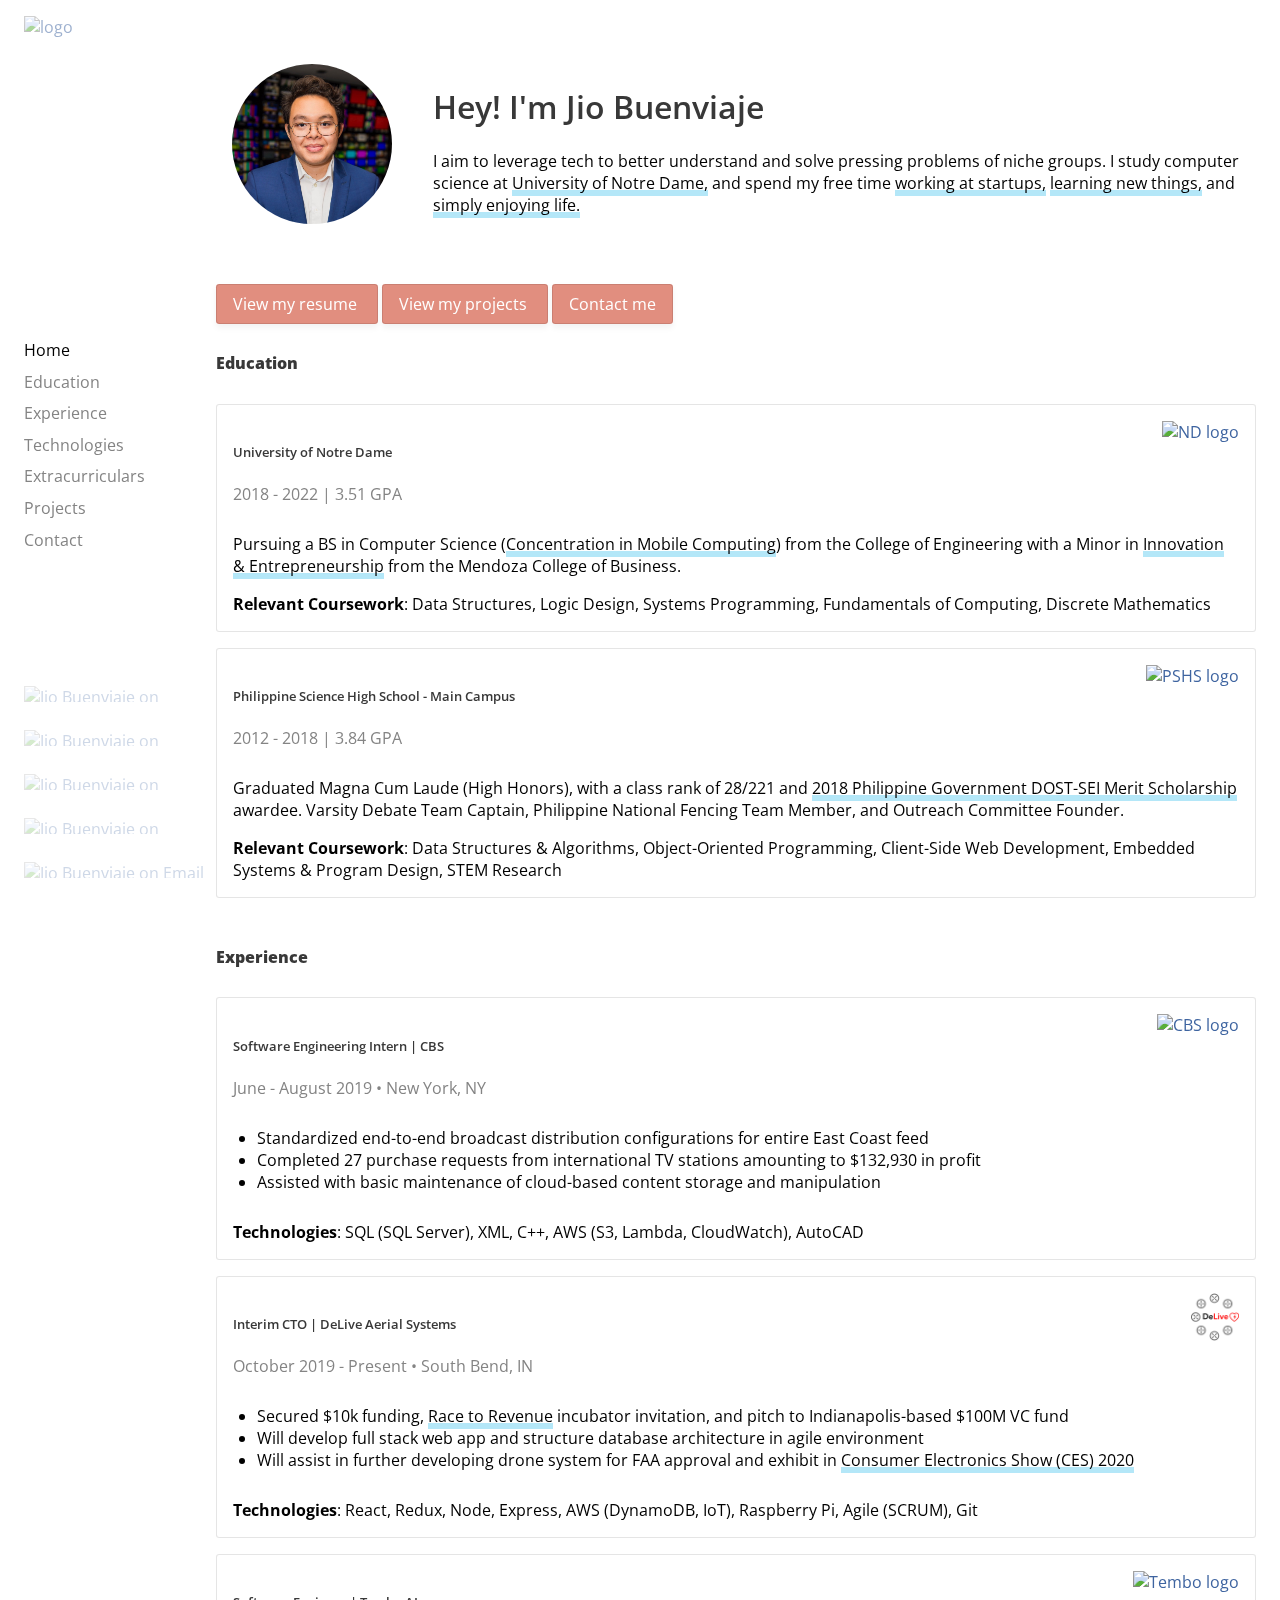
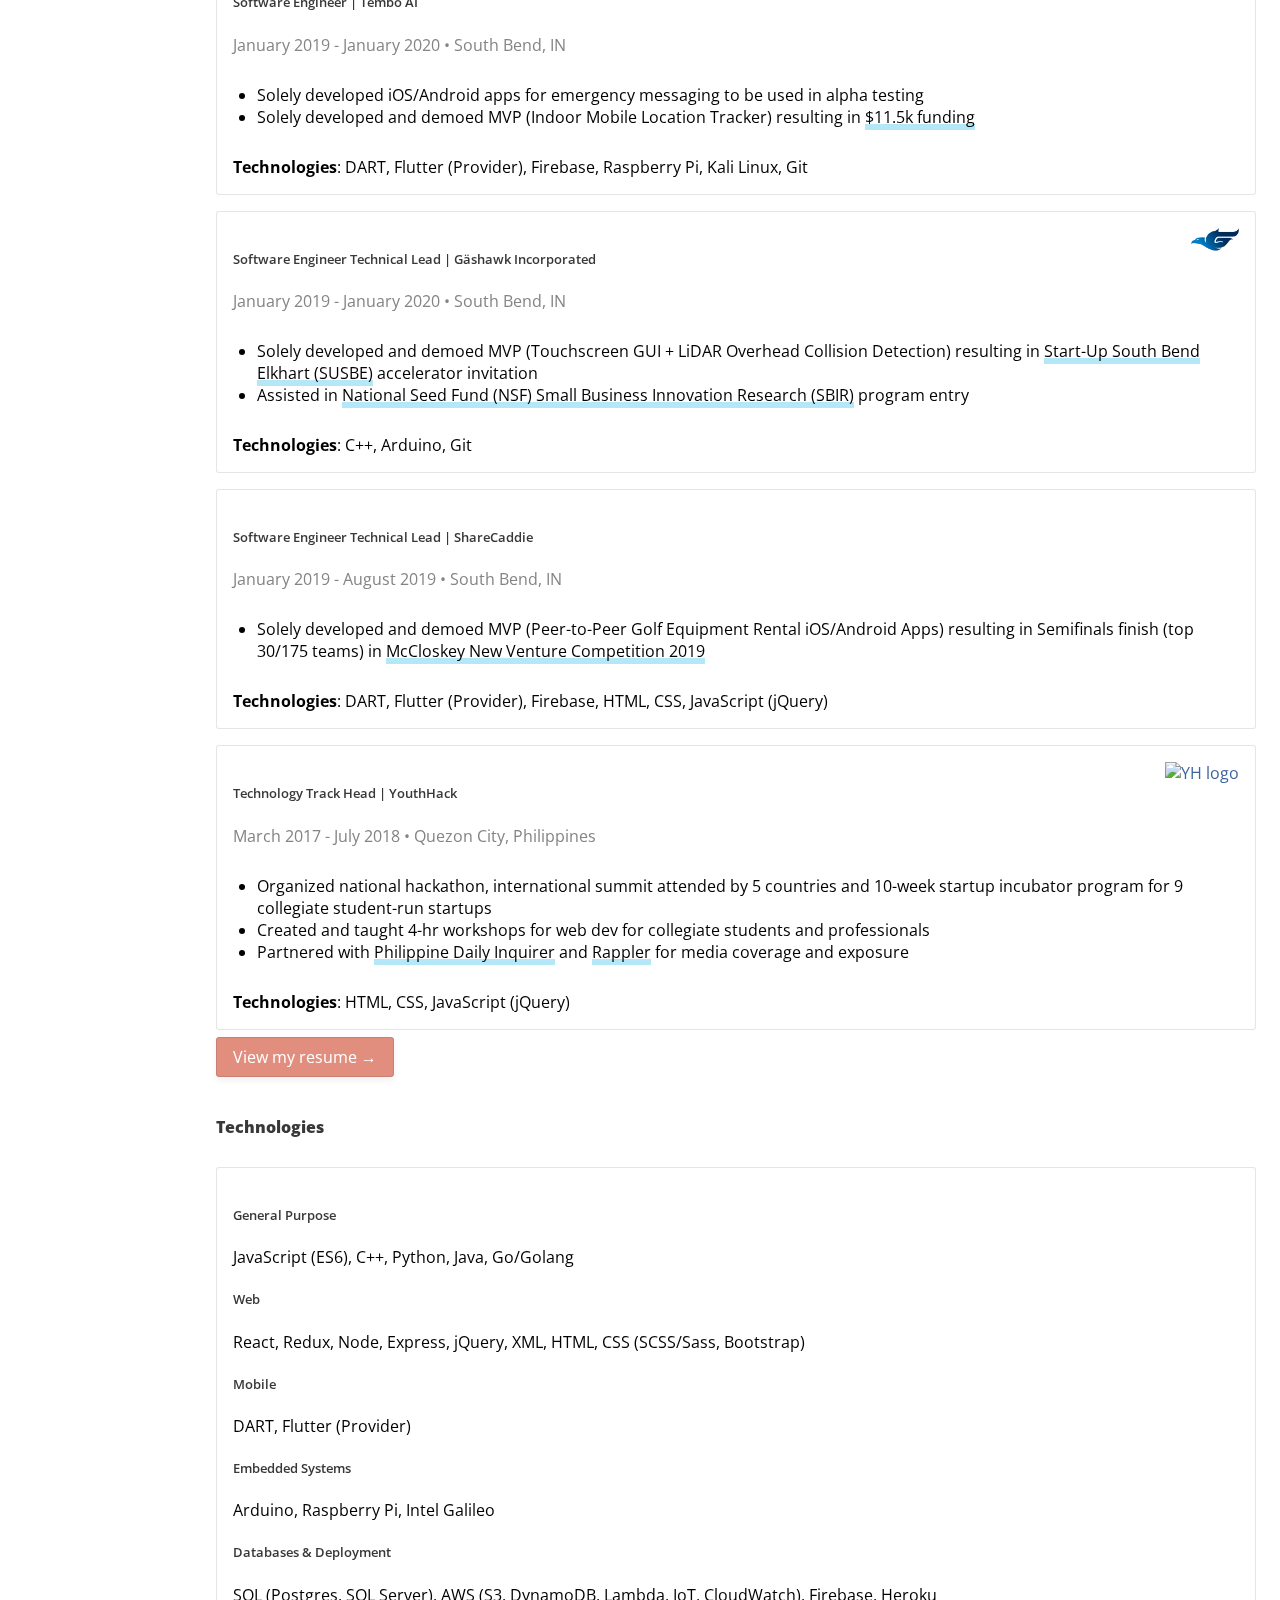
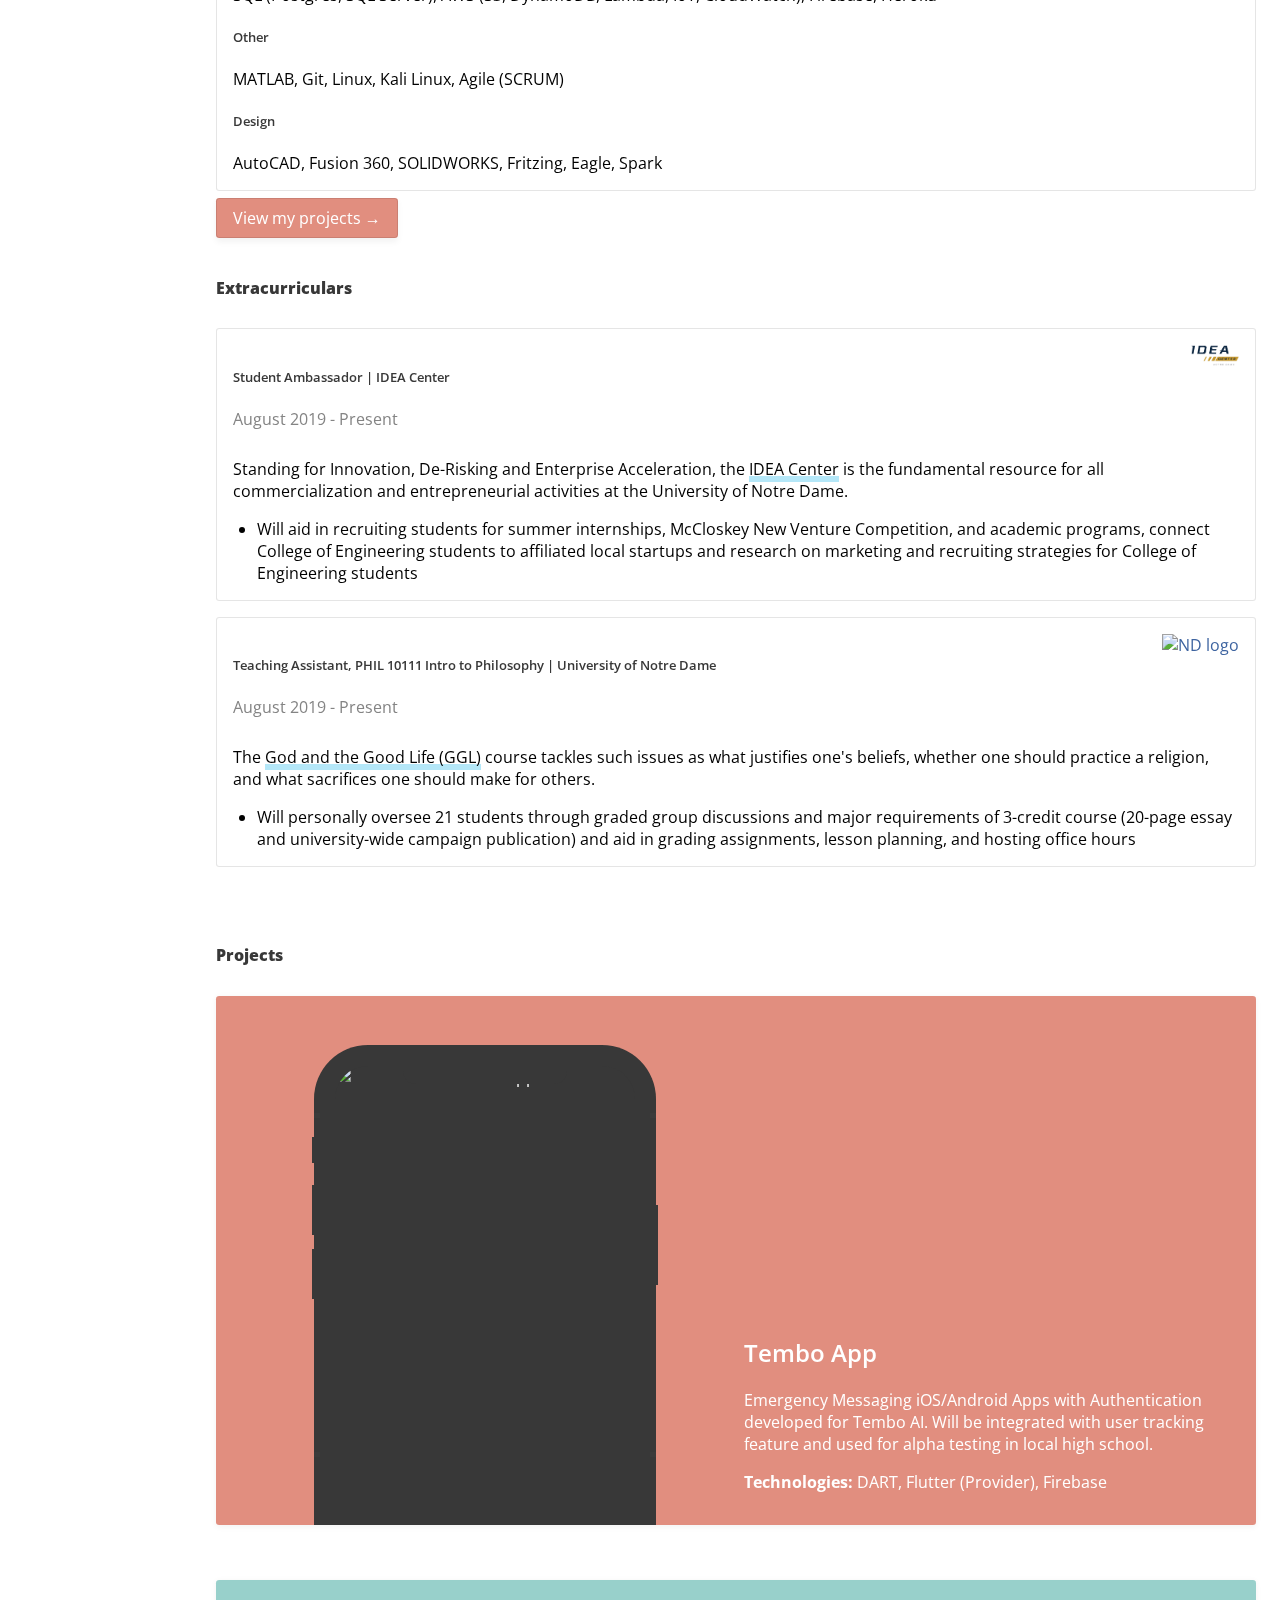
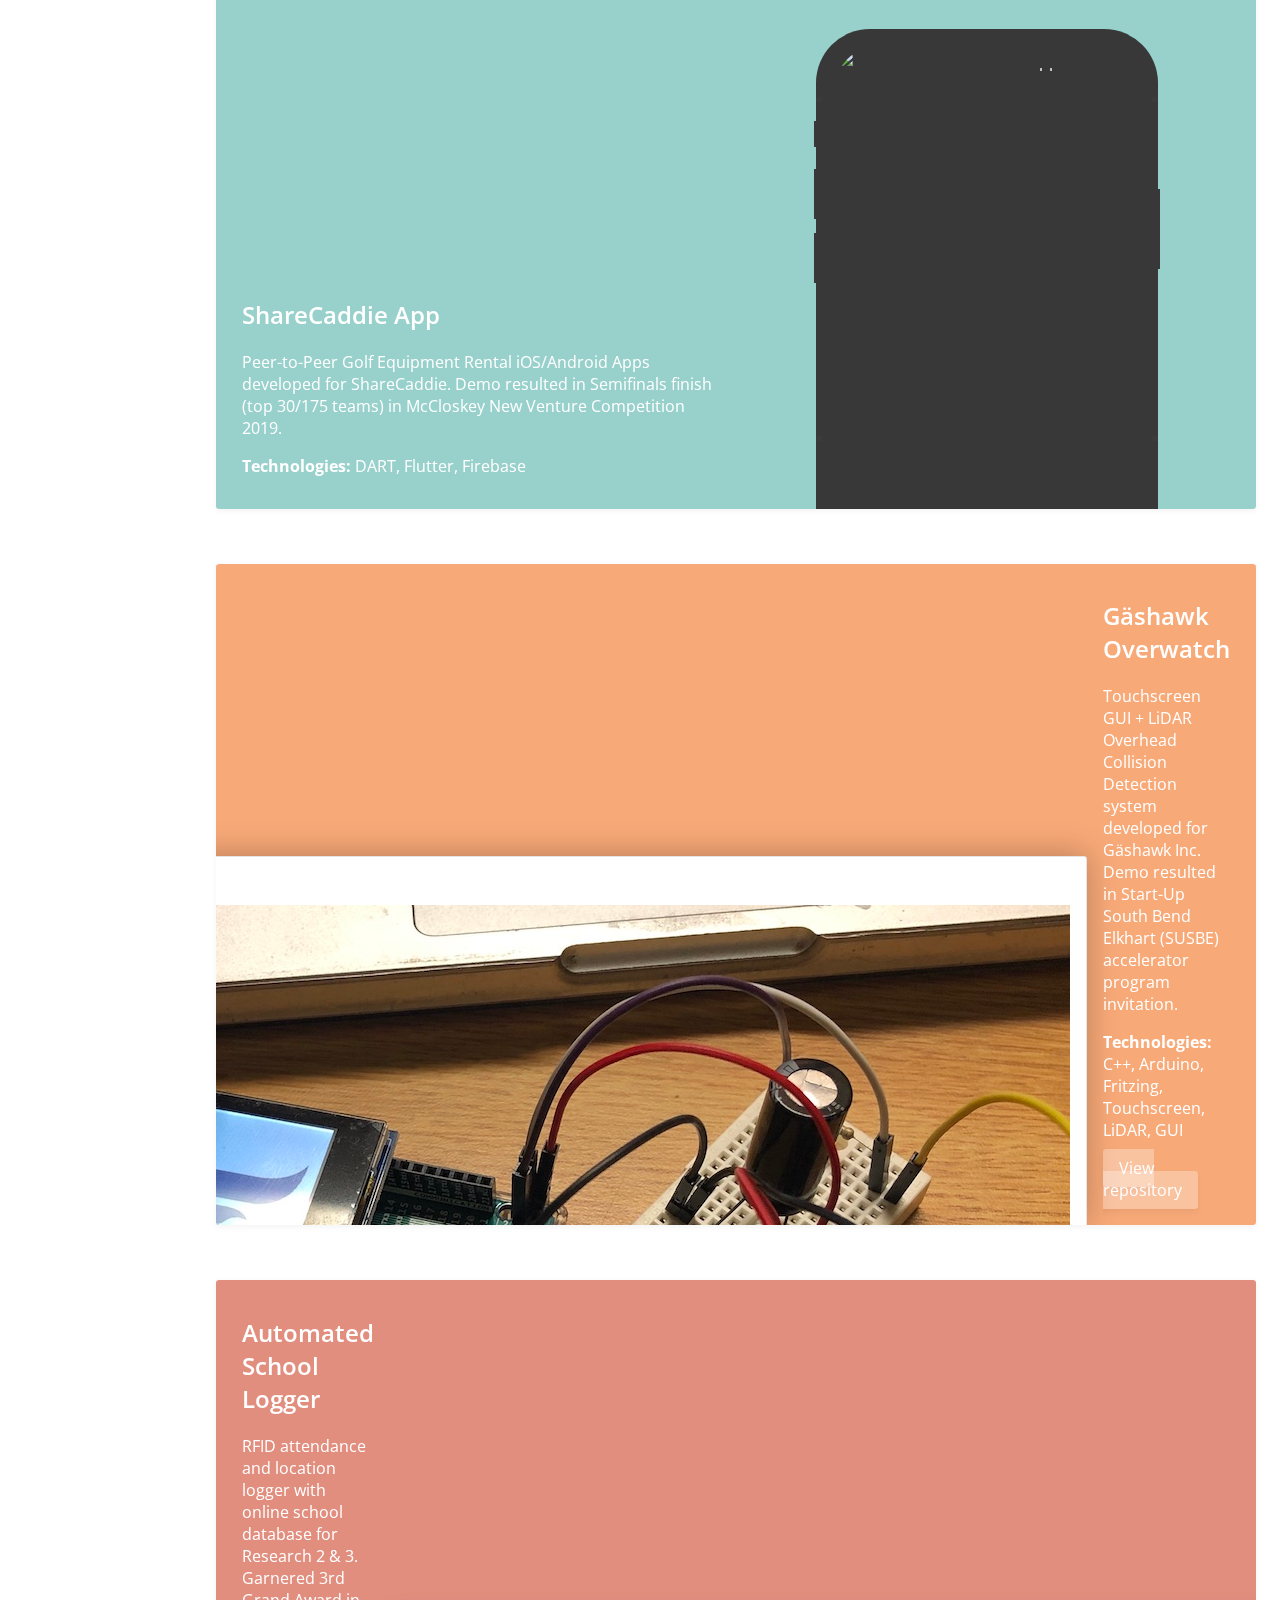
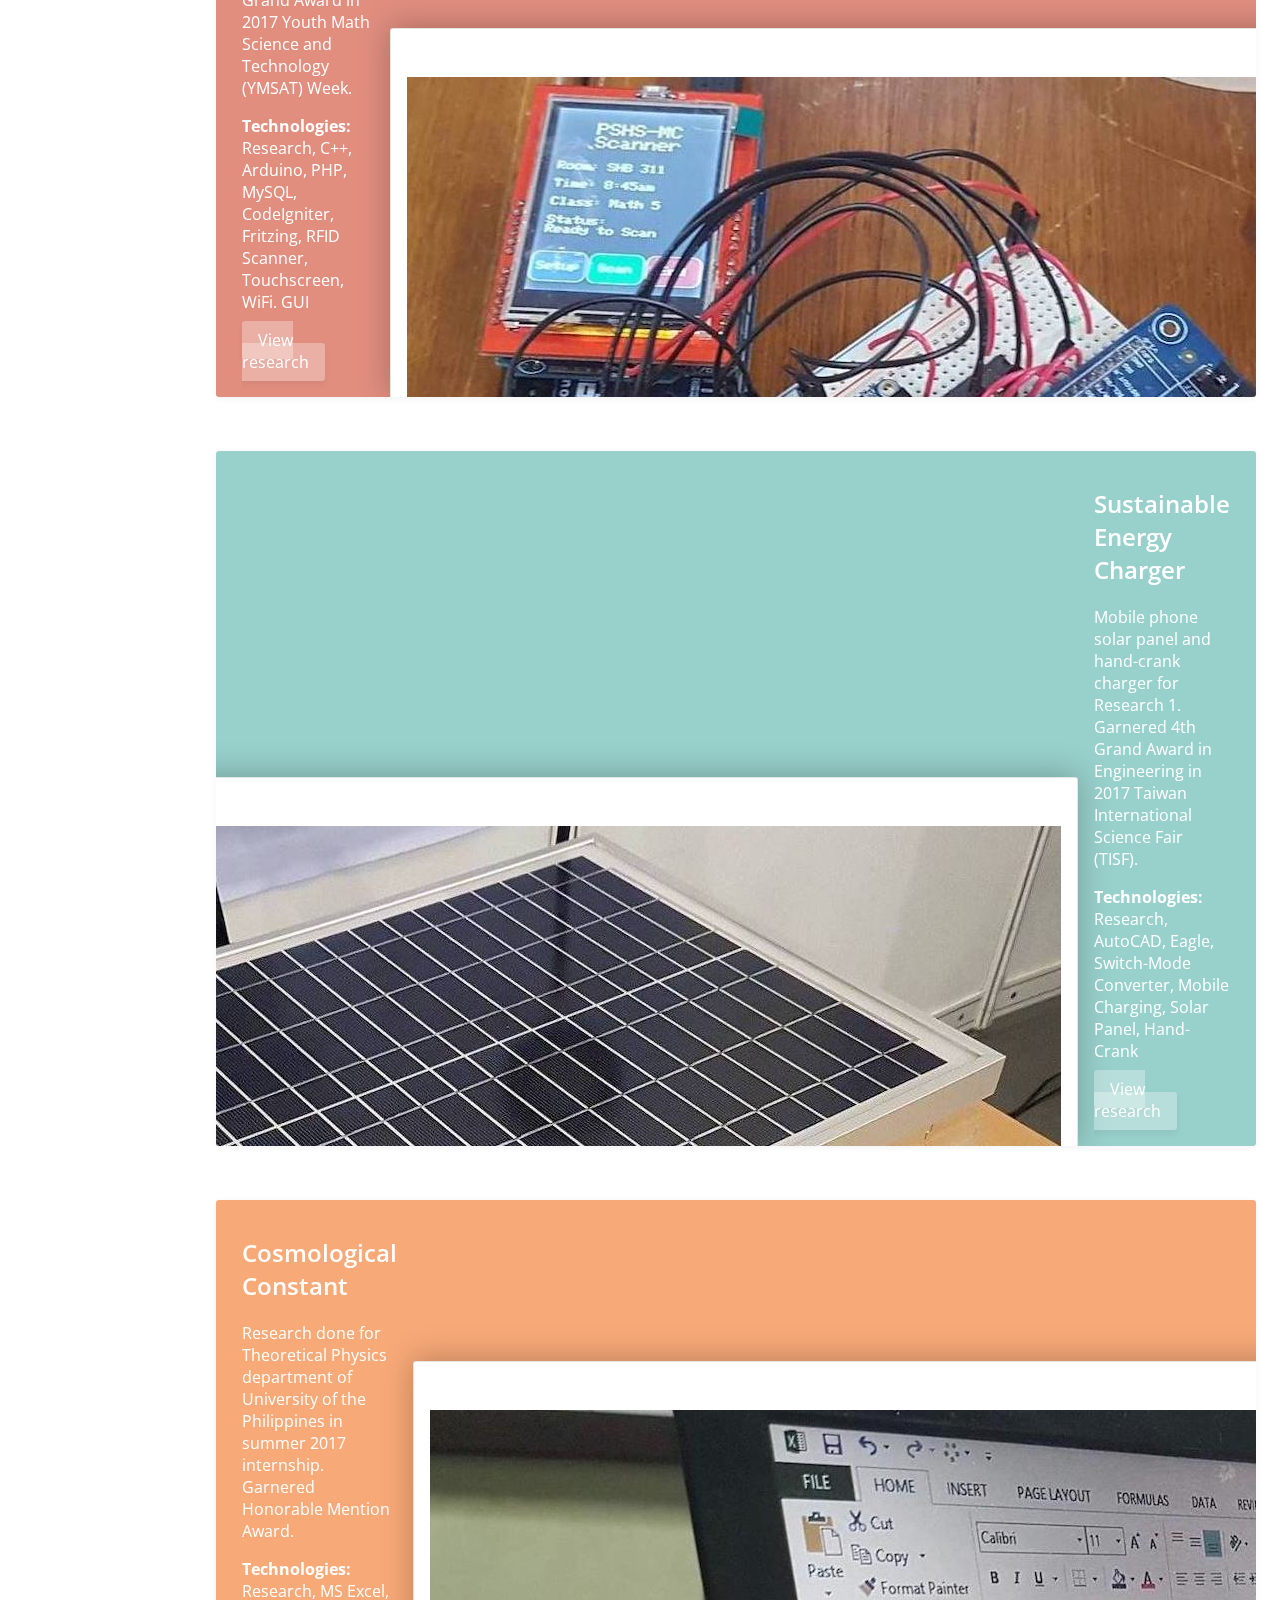
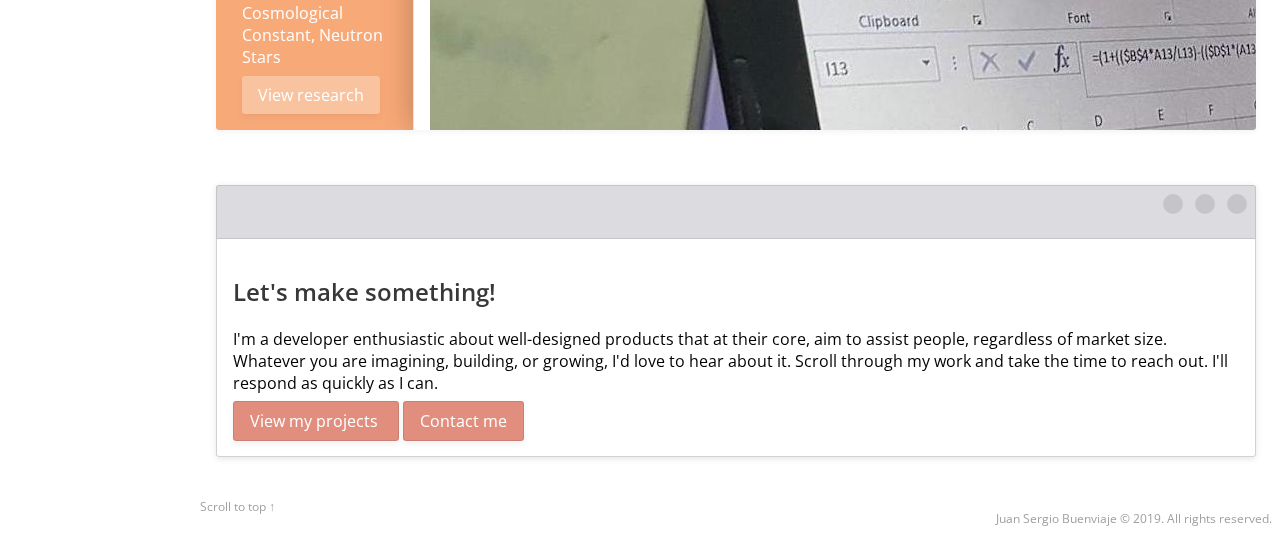
==== index.html @ 439342df "Update resume" ====
<!DOCTYPE html>
<html lang="en" dir="ltr">
  <head>
    <!-- Global site tag (gtag.js) - Google Analytics -->
    <script
      async
      src="https://www.googletagmanager.com/gtag/js?id=UA-150731209-1"
    ></script>
    <script>
      window.dataLayer = window.dataLayer || [];
      function gtag() {
        dataLayer.push(arguments);
      }
      gtag("js", new Date());

      gtag("config", "UA-150731209-1");
    </script>

    <!-- Google site verification - Google Analytics -->
    <meta
      name="google-site-verification"
      content="nbygTks1crrgDEJp0CLblkPlkglN864T9M_iqhOJbhc"
    />

    <!-- Config meta tags -->
    <meta charset="utf-8" />
    <meta http-equiv="X-UA-Compatible" content="IE=edge" />
    <meta
      name="viewport"
      content="width=device-width, initial-scale=1, shrink-to-fit=no"
    />
    <meta name="author" content="Jio Buenviaje" />

    <!-- Open graph tags and twitter tags -->
    <meta property="og:type" content="website" />
    <meta property="og:site_name" content="Jio Buenviaje" />
    <meta property="og:url" content="jbuenviaje.com" />
    <meta property="twitter:url" content="jbuenviaje.com" />

    <!-- Favicon -->
    <link rel="apple-touch-icon" sizes="57x57" href="/apple-icon-57x57.png" />
    <link rel="apple-touch-icon" sizes="60x60" href="/apple-icon-60x60.png" />
    <link rel="apple-touch-icon" sizes="72x72" href="/apple-icon-72x72.png" />
    <link rel="apple-touch-icon" sizes="76x76" href="/apple-icon-76x76.png" />
    <link
      rel="apple-touch-icon"
      sizes="114x114"
      href="/apple-icon-114x114.png"
    />
    <link
      rel="apple-touch-icon"
      sizes="120x120"
      href="/apple-icon-120x120.png"
    />
    <link
      rel="apple-touch-icon"
      sizes="144x144"
      href="/apple-icon-144x144.png"
    />
    <link
      rel="apple-touch-icon"
      sizes="152x152"
      href="/apple-icon-152x152.png"
    />
    <link
      rel="apple-touch-icon"
      sizes="180x180"
      href="/apple-icon-180x180.png"
    />
    <link
      rel="icon"
      type="image/png"
      sizes="192x192"
      href="/android-chrome-192x192.png"
    />
    <link
      rel="icon"
      type="image/png"
      sizes="192x192"
      href="/android-chrome-256x256.png"
    />
    <link rel="icon" type="image/png" sizes="16x16" href="/favicon-16x16.png" />
    <link rel="icon" type="image/png" sizes="32x32" href="/favicon-32x32.png" />
    <link rel="icon" type="image/png" sizes="96x96" href="/favicon-96x96.png" />
    <link rel="manifest" href="/manifest.json" />
    <meta name="msapplication-TileColor" content="#ffffff" />
    <meta name="msapplication-TileImage" content="/ms-icon-144x144.png" />
    <meta name="msapplication-TileImage" content="/ms-icon-150x150.png" />
    <meta name="theme-color" content="#ffffff" />

    <!-- Set the page title -->
    <title>Jio Buenviaje</title>
    <meta property="og:title" content="Jio Buenviaje" />
    <meta property="twitter:title" content="Jio Buenviaje" />

    <!-- Set the page description -->
    <meta
      name="description"
      content="Personal website of Juan Sergio Buenviaje: lifelong learner, driver developer, and proud Filipino."
    />
    <meta
      property="og:description"
      content="Personal website of Juan Sergio Buenviaje: lifelong learner, driver developer, and proud Filipino."
    />
    <meta
      property="twitter:description"
      content="Personal website of Juan Sergio Buenviaje: lifelong learner, driver developer, and proud Filipino."
    />

    <!-- Set the page keywords -->
    <meta
      name="keywords"
      content="juan,sergio,jio,juansergio,juansergiobuenviaje,jiobuenviaje,notredame,nd,freelance,web,webdev,mobile,iosdevelopment,ios,android,androiddevelopment,website,cs,filipino,southbend,indiana,university,philippines,philippine,student,react,javascript,node,developer,dev,flutter,dart,embedded,arduino,contact,new,york,city,NY,youthhack,cbs"
    />

    <!-- Set the page image if there is one -->
    <meta property="og:image" content="/img/bg.png" />
    <meta property="twitter:image" content="/img/bg.png" />
    <meta name="twitter:card" content="summary_large_image" />

    <!-- Bootstrap CSS -->
    <link
      rel="stylesheet"
      href="https://stackpath.bootstrapcdn.com/bootstrap/4.1.0/css/bootstrap.min.css"
      integrity="sha384-9gVQ4dYFwwWSjIDZnLEWnxCjeSWFphJiwGPXr1jddIhOegiu1FwO5qRGvFXOdJZ4"
      crossorigin="anonymous"
    />

    <!-- App styles -->
    <link rel="stylesheet" href="index.css" />

    <!-- Fonts -->
    <link
      href="https://fonts.googleapis.com/css?family=Open+Sans:400,400i,600,700&display=swap"
      rel="stylesheet"
    />
  </head>

  <body>
    <!--Preloader-->
    <!-- <div id="preloader">
      <div id="status">
        <img alt="logo" src="img/logo.png" />
        <h4 class="moment"></h4>
      </div>
    </div> -->

    <!-- Wrapper div for the application -->
    <div class="app">
      <!-- Navigation -->
      <div class="nav-wrapper">
        <div class="nav">
          <div id="overview">
            <a href="/" class="logo-wrapper">
              <img
                src="/img/logo-02.svg"
                class="img-fluid logo alt hidden-on-desktop"
                alt="logo"
              />
              <img src="/img/logo-01.svg" class="img-fluid logo" alt="logo" />
            </a>

            <div id="toggle">
              <span class="bar" id="first"></span>
              <span class="bar" id="second"></span>
              <span class="bar" id="third"></span>
            </div>
          </div>

          <div id="menu">
            <div class="space-3 hidden-on-desktop"></div>

            <div class="links">
              <a href="#home" class="active">Home</a>
              <a href="#education" class="">Education</a>
              <a href="#experience" class="">Experience</a>
              <a href="#technologies" class="">Technologies</a>
              <a href="#extracurriculars" class="">Extracurriculars</a>
              <a href="#projects" class="">Projects</a>
              <a href="mailto:jbuenvia@nd.edu" class="">Contact</a>
              <!-- <a data-toggle="modal" data-target="#contactModal" id="contact-btn">
              Contact
            </a>
            <a href="/contact" id="contact-link">
              Contact
            </a> -->
            </div>

            <div class="social">
              <a href="https://twitter.com/lockjio" target="_BLANK">
                <img
                  src="/img/logos/twitter.svg"
                  alt="Jio Buenviaje on Twitter"
                />
              </a>
              <a href="https://instagram.com/lockjio" target="_BLANK">
                <img
                  src="/img/logos/instagram.svg"
                  alt="Jio Buenviaje on Instagram"
                />
              </a>
              <a href="https://github.com/lockjio" target="_BLANK">
                <img
                  src="/img/logos/github.svg"
                  alt="Jio Buenviaje on GitHub"
                />
              </a>
              <a href="https://linkedin.com/in/lockjio" target="_BLANK">
                <img
                  src="/img/logos/linkedin.svg"
                  alt="Jio Buenviaje on LinkedIn"
                />
              </a>
              <a href="mailto:jbuenvia@nd.edu">
                <img src="/img/logos/email.svg" alt="Jio Buenviaje on Email" />
              </a>
            </div>
          </div>
        </div>
      </div>

      <div class="nav-space hidden-on-desktop"></div>
      <!-- App content -->
      <div class="content">
        <div class="container-fluid">
          <!-- Overview -->
          <div class="marg-bot-1" id="home">
            <div
              class="card has-bg"
              style="background-image: url(/img/home-backing.svg)"
              id="hero"
            >
              <div class="flex-container no-flex-mobile">
                <div class="profile-picture-wrapper">
                  <img
                    src="/img/me.png"
                    class="profile-picture"
                    alt="Jio Buenviaje image"
                  />
                </div>
                <div class="flex top">
                  <h1>Hey! I'm Jio Buenviaje</h1>
                  <p>
                    I aim to leverage tech to better understand and solve
                    pressing problems of niche groups. I study computer science
                    at
                    <a
                      href="https://cse.nd.edu/undergraduates/computer-science"
                      target="_BLANK"
                      >University of Notre Dame,</a
                    >
                    and spend my free time
                    <a href="https://linkedin.com/in/lockjio/" target="_BLANK"
                      >working at startups,</a
                    >
                    <a href="https://github.com/lockjio" target="_BLANK"
                      >learning new things,</a
                    >
                    and
                    <a href="https://instagram.com/lockjio/" target="_BLANK"
                      >simply enjoying life.</a
                    >
                  </p>
                </div>
              </div>
            </div>

            <div class="buttons marg-bot-05">
              <a
                href="/files/resumeBuenviaje.pdf"
                target="_BLANK"
                class="btn btn-info marg-bot-05"
              >
                View my resume
              </a>
              <a href="#projects" class="btn btn-info marg-bot-05">
                View my projects
              </a>
              <a href="mailto:jbuenvia@nd.edu" class="btn btn-info marg-bot-05">
                Contact me
              </a>
            </div>
          </div>

          <!-- Education -->
          <div class="marg-bot-2" id="education">
            <h4 class="title">Education</h4>
            <div class="card">
              <div class="flex-container">
                <div class="flex">
                  <h5>University of Notre Dame</h5>
                  <p class="gray-text subtitle">2018 - 2022 | 3.51 GPA</p>
                </div>
                <a
                  href="https://cse.nd.edu/undergraduates/computer-science"
                  target="_BLANK"
                  ><img
                    src="img/education/nd.png"
                    class="background-image"
                    alt="ND logo"
                /></a>
              </div>
              <p>
                Pursuing a BS in Computer Science (<a
                  href="https://cse.nd.edu/undergraduates/cse-concentrations/mobile-computing"
                  target="_BLANK"
                  >Concentration in Mobile Computing</a
                >) from the College of Engineering with a Minor in
                <a
                  href="https://mendoza.nd.edu/undergraduate/innovation-entrepreneurship-minor/"
                  target="_BLANK"
                  >Innovation & Entrepreneurship</a
                >
                from the Mendoza College of Business.
              </p>
              <p>
                <strong>Relevant Coursework</strong>: Data Structures, Logic
                Design, Systems Programming, Fundamentals of Computing, Discrete
                Mathematics
              </p>
            </div>
            <div class="card">
              <div class="flex-container">
                <div class="flex">
                  <h5>Philippine Science High School - Main Campus</h5>
                  <p class="gray-text subtitle">2012 - 2018 | 3.84 GPA</p>
                </div>
                <a href="http://www.pshs.edu.ph/curriculum/" target="_BLANK"
                  ><img
                    src="img/education/pshs.png"
                    class="background-image"
                    alt="PSHS logo"
                /></a>
              </div>
              <p>
                Graduated Magna Cum Laude (High Honors), with a class rank of
                28/221 and
                <a
                  href="http://www.sei.dost.gov.ph/index.php/programs-and-projects/scholarships/undergraduate-scholarships#s-amp-t-undergraduate-scholarships"
                  target="_BLANK"
                  >2018 Philippine Government DOST-SEI Merit Scholarship</a
                >
                awardee. Varsity Debate Team Captain, Philippine National
                Fencing Team Member, and Outreach Committee Founder.
              </p>
              <p>
                <strong>Relevant Coursework</strong>: Data Structures &
                Algorithms, Object-Oriented Programming, Client-Side Web
                Development, Embedded Systems & Program Design, STEM Research
              </p>
            </div>
          </div>

          <!-- Experience -->
          <div class="marg-bot-2" id="experience">
            <h4 class="title">Experience</h4>
            <div class="card">
              <div class="flex-container">
                <div class="flex">
                  <h5>Software Engineering Intern | CBS</h5>
                  <p class="gray-text subtitle">
                    June - August 2019 • New York, NY
                  </p>
                </div>
                <a href="https://www.cbs.com/" target="_BLANK"
                  ><img
                    src="img/experience/cbs.png"
                    class="background-image"
                    alt="CBS logo"
                /></a>
              </div>
              <ul class="tech">
                <li>
                  Standardized end-to-end broadcast distribution configurations
                  for entire East Coast feed
                </li>
                <li>
                  Completed 27 purchase requests from international TV stations
                  amounting to $132,930 in profit
                </li>
                <li>
                  Assisted with basic maintenance of cloud-based content storage
                  and manipulation
                </li>
              </ul>
              <p>
                <strong>Technologies</strong>: SQL (SQL Server), XML, C++, AWS
                (S3, Lambda, CloudWatch), AutoCAD
              </p>
            </div>
            <div class="card">
              <div class="flex-container">
                <div class="flex">
                  <h5>Interim CTO | DeLive Aerial Systems</h5>
                  <p class="gray-text subtitle">
                    October 2019 - Present • South Bend, IN
                  </p>
                </div>
                <a href="https://www.deliveaerial.com/" target="_BLANK"
                  ><img
                    src="img/experience/delive.png"
                    class="background-image"
                    alt="DeLive logo"
                /></a>
              </div>
              <ul class="tech">
                <li>
                  Secured $10k funding, <a href="https://ideacenter.nd.edu/news-events/news/this-summers-race-to-revenue-program-funds-five-student-run-startups/" target="_BLANK"
                    >Race to Revenue</a> incubator invitation, and pitch to Indianapolis-based $100M VC fund
                </li>
                <li>
                  Will develop full stack web app and structure database architecture in agile environment
                </li>
                <li>
                  Will assist in further developing drone system for FAA
                  approval and exhibit in
                  <a href="https://www.ces.tech/" target="_BLANK"
                    >Consumer Electronics Show (CES) 2020</a
                  >
                </li>
              </ul>
              <p>
                <strong>Technologies</strong>: React, Redux, Node, Express, AWS (DynamoDB, IoT), Raspberry Pi, Agile (SCRUM), Git
              </p>
            </div>
            <div class="card">
              <div class="flex-container">
                <div class="flex">
                  <h5>Software Engineer | Tembo AI</h5>
                  <p class="gray-text subtitle">
                    January 2019 - January 2020 • South Bend, IN
                  </p>
                </div>
                <a href="https://www.tembo.tech/" target="_BLANK"
                  ><img
                    src="img/experience/tembo.png"
                    class="background-image"
                    alt="Tembo logo"
                /></a>
              </div>
              <ul class="tech">
                <li>
                  Solely developed iOS/Android apps for emergency messaging to be used in alpha testing
                </li>
                <li>
                  Solely developed and demoed MVP (Indoor Mobile Location
                  Tracker) resulting in
                  <a
                    href="https://southbendelkhart.org/news/tembo-ai-receives-minority-owned-startup-award/"
                    target="_BLANK"
                    >$11.5k funding</a
                  >
                </li>
              </ul>
              <p>
                <strong>Technologies</strong>: DART, Flutter
                (Provider), Firebase, Raspberry Pi, Kali Linux, Git
              </p>
            </div>
            <div class="card">
              <div class="flex-container">
                <div class="flex">
                  <h5>
                    Software Engineer Technical Lead | Gäshawk Incorporated
                  </h5>
                  <p class="gray-text subtitle">
                    January 2019 - January 2020 • South Bend, IN
                  </p>
                </div>
                <a href="https://xn--gshawk-bua.com/" target="_BLANK"
                  ><img
                    src="img/experience/gashawk.png"
                    class="background-image"
                    alt="Gäshawk logo"
                /></a>
              </div>
              <ul class="tech">
                <li>
                  Solely developed and demoed MVP (Touchscreen GUI + LiDAR
                  Overhead Collision Detection) resulting in
                  <a href="https://startupsouthbendelkhart.com/" target="_BLANK"
                    >Start-Up South Bend Elkhart (SUSBE)</a
                  >
                  accelerator invitation
                </li>
                <li>
                  Assisted in
                  <a href="https://seedfund.nsf.gov/about/" target="_BLANK"
                    >National Seed Fund (NSF) Small Business Innovation Research
                    (SBIR)</a
                  >
                  program entry
                </li>
              </ul>
              <p><strong>Technologies</strong>: C++, Arduino, Git</p>
            </div>
            <div class="card">
              <div class="flex-container">
                <div class="flex">
                  <h5>Software Engineer Technical Lead | ShareCaddie</h5>
                  <p class="gray-text subtitle">
                    January 2019 - August 2019 • South Bend, IN
                  </p>
                </div>
                <div
                  class="background-image"
                  style="background-image: url(img/experience/sharecaddie.png)"
                ></div>
              </div>
              <ul class="tech">
                <li>
                  Solely developed and demoed MVP (Peer-to-Peer Golf Equipment
                  Rental iOS/Android Apps) resulting in Semifinals finish (top
                  30/175 teams) in
                  <a href="https://mccloskey.ideacenter.nd.edu/" target="_BLANK"
                    >McCloskey New Venture Competition 2019</a
                  >
                </li>
              </ul>
              <p>
                <strong>Technologies</strong>: DART, Flutter (Provider),
                Firebase, HTML, CSS, JavaScript (jQuery)
              </p>
            </div>
            <div class="card">
              <div class="flex-container">
                <div class="flex">
                  <h5>Technology Track Head | YouthHack</h5>
                  <p class="gray-text subtitle">
                    March 2017 - July 2018 • Quezon City, Philippines
                  </p>
                </div>
                <a href="https://youthhack.net/" target="_BLANK"
                  ><img
                    src="img/experience/yh.svg"
                    class="background-image"
                    alt="YH logo"
                /></a>
              </div>
              <ul class="tech">
                <li>
                  Organized national hackathon, international summit attended by
                  5 countries and 10-week startup incubator program for 9
                  collegiate student-run startups
                </li>
                <li>
                  Created and taught 4-hr workshops for web dev for collegiate
                  students and professionals
                </li>
                <li>
                  Partnered with
                  <a href="https://www.inquirer.net/" target="_BLANK"
                    >Philippine Daily Inquirer</a
                  >
                  and
                  <a href="https://www.rappler.com/" target="_BLANK">Rappler</a>
                  for media coverage and exposure
                </li>
              </ul>
              <p>
                <strong>Technologies</strong>: HTML, CSS, JavaScript (jQuery)
              </p>
            </div>
            <a
              href="/files/resumeBuenviaje.pdf"
              class="btn btn-info"
              target="_BLANK"
            >
              View my resume →
            </a>
          </div>

          <!-- Technologies -->
          <div class="marg-bot-2" id="technologies">
            <h4 class="title">Technologies</h4>

            <div class="card">
              <div class="row">
                <div class="col-12 col-md-6">
                  <h5>General Purpose</h5>
                  <p>
                    JavaScript (ES6), C++, Python, Java, Go/Golang
                  </p>

                  <h5>Web</h5>
                  <p>
                    React, Redux, Node, Express, jQuery, XML, HTML, CSS
                    (SCSS/Sass, Bootstrap)
                  </p>

                  <h5>Mobile</h5>
                  <p>
                    DART, Flutter (Provider)
                  </p>

                  <h5>Embedded Systems</h5>
                  <p>
                    Arduino, Raspberry Pi, Intel Galileo
                  </p>
                </div>

                <div class="col-12 col-md-6 col-1-format">
                  <h5>Databases &amp; Deployment</h5>
                  <p>
                    SQL (Postgres, SQL Server), AWS (S3, DynamoDB, Lambda, IoT,
                    CloudWatch), Firebase, Heroku
                  </p>

                  <h5>Other</h5>
                  <p>
                    MATLAB, Git, Linux, Kali Linux, Agile (SCRUM)
                  </p>

                  <h5>Design</h5>
                  <p>
                    AutoCAD, Fusion 360, SOLIDWORKS, Fritzing, Eagle, Spark
                  </p>
                </div>
              </div>
            </div>

            <a href="#projects" class="btn btn-info">
              View my projects →
            </a>
          </div>

          <!-- Extracurriculars -->
          <div id="extracurriculars">
            <h4 class="title">Extracurriculars</h4>
            <div class="card">
              <div class="flex-container">
                <div class="flex">
                  <h5>Student Ambassador | IDEA Center</h5>
                  <p class="gray-text subtitle">August 2019 - Present</p>
                </div>
                <a href="https://ideacenter.nd.edu/" target="_BLANK"
                  ><img
                    src="img/extracurriculars/ideacenter.png"
                    class="background-image"
                    alt="IDEA Center logo"
                /></a>
              </div>
              <p>
                Standing for Innovation, De-Risking and Enterprise Acceleration,
                the
                <a href="https://ideacenter.nd.edu/" target="_BLANK"
                  >IDEA Center</a
                >
                is the fundamental resource for all commercialization and
                entrepreneurial activities at the University of Notre Dame.
              </p>
              <ul>
                <li>
                  Will aid in recruiting students for summer internships,
                  McCloskey New Venture Competition, and academic programs,
                  connect College of Engineering students to affiliated local
                  startups and research on marketing and recruiting strategies
                  for College of Engineering students
                </li>
              </ul>
            </div>
            <div class="card">
              <div class="flex-container">
                <div class="flex">
                  <h5>
                    Teaching Assistant, PHIL 10111 Intro to Philosophy |
                    University of Notre Dame
                  </h5>
                  <p class="gray-text subtitle">August 2019 - Present</p>
                </div>
                <a href="https://godandgoodlife.nd.edu/" target="_BLANK"
                  ><img
                    src="img/education/nd.png"
                    class="background-image"
                    alt="ND logo"
                /></a>
              </div>
              <p>
                The
                <a href="https://godandgoodlife.nd.edu/" target="_BLANK"
                  >God and the Good Life (GGL)</a
                >
                course tackles such issues as what justifies one's beliefs,
                whether one should practice a religion, and what sacrifices one
                should make for others.
              </p>
              <ul>
                <li>
                  Will personally oversee 21 students through graded group
                  discussions and major requirements of 3-credit course (20-page
                  essay and university-wide campaign publication) and aid in
                  grading assignments, lesson planning, and hosting office hours
                </li>
              </ul>
            </div>
          </div>

          <!-- Projects -->
          <div id="projects">
            <h4 class="title projects">Projects</h4>
            <!-- <div class="project" style="background: #00aacf">
              <div class="text">
                <h2>-</h2>
                <p>-</p>
                <p><strong>Technologies:</strong> -</p>
                <div class="buttons">
                    <a class="btn btn-sm" href="#">
                      View here
                    </a>
                </div>
              </div>
              <div class="screenshot-wrapper">
                <div class="browser-screenshot">
                  <div class="top">
                    <span class="circle"></span>
                    <span class="circle"></span>
                    <span class="circle"></span>
                  </div>
                  <img src="/img/projects/jio.png" alt="-" class="img-fluid" />
                </div>
              </div>
            </div> -->
            <div class="project" style="background: #e18e7f">
              <div class="text">
                <h2>Tembo App</h2>
                <p>
                  Emergency Messaging iOS/Android Apps with Authentication
                  developed for Tembo AI. Will be integrated with user tracking
                  feature and used for alpha testing in local high school.
                </p>
                <p>
                  <strong>Technologies:</strong> DART, Flutter (Provider),
                  Firebase
                </p>
              </div>
              <div class="screenshot-wrapper">
                <div class="mobile mobile-screenshot">
                  <div class="side">
                    <div class="screen">
                      <img src="/img/projects/tembo.gif" alt="Tembo app" />
                    </div>
                  </div>
                  <div class="line"></div>
                  <div class="header"></div>
                  <div class="volume-button"></div>
                  <div class="power-button"></div>
                </div>
              </div>
            </div>
            <div class="project" style="background: #98D0CB">
              <div class="text">
                <h2>ShareCaddie App</h2>
                <p>
                  Peer-to-Peer Golf Equipment Rental iOS/Android Apps developed
                  for ShareCaddie. Demo resulted in Semifinals finish (top
                  30/175 teams) in McCloskey New Venture Competition 2019.
                </p>
                <p><strong>Technologies:</strong> DART, Flutter, Firebase</p>
              </div>
              <div class="screenshot-wrapper">
                <div class="mobile mobile-screenshot">
                  <div class="side">
                    <div class="screen">
                      <img
                        src="/img/projects/sharecaddie.gif"
                        alt="ShareCaddie app"
                      />
                    </div>
                  </div>
                  <div class="line"></div>
                  <div class="header"></div>
                  <div class="volume-button"></div>
                  <div class="power-button"></div>
                </div>
              </div>
            </div>
            <div class="project" style="background: #f8a978">
              <div class="text">
                <h2>Gäshawk Overwatch</h2>
                <p>
                  Touchscreen GUI + LiDAR Overhead Collision Detection system
                  developed for Gäshawk Inc. Demo resulted in Start-Up South
                  Bend Elkhart (SUSBE) accelerator program invitation.
                </p>
                <p>
                  <strong>Technologies:</strong> C++, Arduino, Fritzing,
                  Touchscreen, LiDAR, GUI
                </p>
                <div class="buttons">
                  <a
                    class="btn btn-sm"
                    href="https://github.com/gashawk/overwatch"
                    target="_BLANK"
                  >
                    View repository
                  </a>
                </div>
              </div>
              <div class="screenshot-wrapper">
                <div class="system-screenshot">
                  <div class="top"></div>
                  <img
                    src="/img/projects/gashawk.png"
                    alt="Gäshawk embedded"
                    class="img-fluid"
                  />
                </div>
              </div>
            </div>
            <div class="project" style="background: #e18e7f">
              <div class="text">
                <h2>Automated School Logger</h2>
                <p>
                  RFID attendance and location logger with online school
                  database for Research 2 & 3. Garnered 3rd Grand Award in 2017
                  Youth Math Science and Technology (YMSAT) Week.
                </p>
                <p>
                  <strong>Technologies:</strong> Research, C++, Arduino, PHP,
                  MySQL, CodeIgniter, Fritzing, RFID Scanner, Touchscreen, WiFi.
                  GUI
                </p>
                <div class="buttons">
                  <a
                    class="btn btn-sm"
                    href="/files/researchLogger.pdf"
                    target="_BLANK"
                  >
                    View research
                  </a>
                </div>
              </div>
              <div class="screenshot-wrapper">
                <div class="system-screenshot">
                  <div class="top"></div>
                  <img
                    src="/img/projects/logger.png"
                    alt="Logger research"
                    class="img-fluid"
                  />
                </div>
              </div>
            </div>
            <div class="project" style="background: #98D0CB">
              <div class="text">
                <h2>Sustainable Energy Charger</h2>
                <p>
                  Mobile phone solar panel and hand-crank charger for Research
                  1. Garnered 4th Grand Award in Engineering in 2017 Taiwan
                  International Science Fair (TISF).
                </p>
                <p>
                  <strong>Technologies:</strong> Research, AutoCAD, Eagle,
                  Switch-Mode Converter, Mobile Charging, Solar Panel,
                  Hand-Crank
                </p>
                <div class="buttons">
                  <a
                    class="btn btn-sm"
                    href="/files/researchCharger.pdf"
                    target="_BLANK"
                  >
                    View research
                  </a>
                </div>
              </div>
              <div class="screenshot-wrapper">
                <div class="system-screenshot">
                  <div class="top"></div>
                  <img
                    src="/img/projects/charger.png"
                    alt="Charger research"
                    class="img-fluid"
                  />
                </div>
              </div>
            </div>
            <div class="project" style="background: #f8a978">
              <div class="text">
                <h2>Cosmological Constant</h2>
                <p>
                  Research done for Theoretical Physics department of University
                  of the Philippines in summer 2017 internship. Garnered
                  Honorable Mention Award.
                </p>
                <p>
                  <strong>Technologies:</strong> Research, MS Excel,
                  Cosmological Constant, Neutron Stars
                </p>
                <div class="buttons">
                  <a
                    class="btn btn-sm"
                    href="/files/researchNeutron.pdf"
                    target="_BLANK"
                  >
                    View research
                  </a>
                </div>
              </div>
              <div class="screenshot-wrapper">
                <div class="system-screenshot">
                  <div class="top"></div>
                  <img
                    src="/img/projects/cosmo.png"
                    alt="Cosmo research"
                    class="img-fluid"
                  />
                </div>
              </div>
            </div>
          </div>

          <div class="space-mobile"></div>
          <div class="browser marg-bot-1">
            <div class="top">
              <span class="circle"></span>
              <span class="circle"></span>
              <span class="circle"></span>
            </div>
            <div class="body">
              <h2>Let's make something!</h2>
              <p>
                I'm a developer enthusiastic about well-designed products that
                at their core, aim to assist people, regardless of market size.
                Whatever you are imagining, building, or growing, I'd love to
                hear about it. Scroll through my work and take the time to reach
                out. I'll respond as quickly as I can.
              </p>
              <div class="buttons">
                <a href="#projects" class="btn btn-info">
                  View my projects
                </a>
                <a
                  href="mailto:jbuenvia@nd.edu"
                  class="btn btn-info"
                  target="_BLANK"
                >
                  Contact me
                </a>
              </div>
            </div>
          </div>
        </div>
      </div>

      <!-- Footer -->
      <footer>
        <div class="container-fluid">
          <p class="right">
            Juan Sergio Buenviaje &copy; 2019. All rights reserved.
          </p>
          <p id="scroll-to-top">
            Scroll to top ↑
          </p>
        </div>
      </footer>
      <!-- Contact form -->
      <!-- <div class="modal fade" tabindex="-1" role="contact" id="contactModal" aria-labelledby="contactModal"
    aria-hidden="true">
    <div class="modal-dialog modal-dialog-centered" role="document">
      <div class="modal-content">
        <div class="modal-header">
          <h5 class="modal-title">Contact me</h5>
          <button type="button" class="close" data-dismiss="modal" aria-label="Close">
            <span aria-hidden="true">&times;</span>
          </button>
        </div>
        <form id="contactForm">
          <div class="modal-body">
            <!-- Render a div for error and success messages -->
      <!-- <div id="message"></div> -->
      <!-- Render the form fields -->
      <!-- <div class="row">
              <div class="col-12 col-md-6">
                <input type="text" name="firstName" id="firstName" class="form-control" placeholder="First"
                  required="true"></input>
              </div>
              <div class="col-12 col-md-6">
                <input type="text" name="lastName" class="form-control" placeholder="Last" required="true"></input>
              </div>
            </div>
            <input type="email" name="email" class="form-control" placeholder="example@gmail.com"
              required="true"></input>
            <input type="text" name="subject" class="form-control" placeholder="Subject..." required="true"></input>
            <textarea type="text" name="body" class="form-control" placeholder="Message..." required="true"></textarea>
          </div>
          <div class="modal-footer">
            <input type="submit" class="btn btn-info" value="Send" id="contactFormButton"></input>
            <button type="button" class="btn btn-secondary" data-dismiss="modal">
              Cancel
            </button>
          </div>
        </form>
      </div>
    </div>
  </div> -->
    </div>

    <!-- Javascripts -->
    <script
      src="https://code.jquery.com/jquery-3.3.1.min.js"
      integrity="sha256-FgpCb/KJQlLNfOu91ta32o/NMZxltwRo8QtmkMRdAu8="
      crossorigin="anonymous"
    ></script>
    <script
      src="https://cdnjs.cloudflare.com/ajax/libs/popper.js/1.14.0/umd/popper.min.js"
      integrity="sha384-cs/chFZiN24E4KMATLdqdvsezGxaGsi4hLGOzlXwp5UZB1LY//20VyM2taTB4QvJ"
      crossorigin="anonymous"
    ></script>
    <script
      src="https://stackpath.bootstrapcdn.com/bootstrap/4.1.0/js/bootstrap.min.js"
      integrity="sha384-uefMccjFJAIv6A+rW+L4AHf99KvxDjWSu1z9VI8SKNVmz4sk7buKt/6v9KI65qnm"
      crossorigin="anonymous"
    ></script>

    <!-- Site-specific scripts -->
    <!-- <script src="js/preloader.js"></script> -->
    <script src="js/nav-toggle.js"></script>
    <script src="js/contact.js"></script>
    <script src="js/scroll-to-top.js"></script>
    <script src="js/modal-trigger.js"></script>
    <script src="js/modal-autofocus.js"></script>

    <script>
      // while (typeof $ == 'undefined');
      $(document).ready(function() {
        $("#carousel")
          .find(".carousel-item")
          .first()
          .addClass("active");
      });
    </script>
  </body>
</html>
---- index.css ----
/* .mobile-screenshot:hover,
.system-screenshot:hover,
.browser-screenshot:hover {
transform: translateY(-5%);
transition: all 300ms ease;
} */
body {
  font-family: "Open Sans", Roboto, sans-serif;
}

html {
  font-family: "Open Sans", Roboto, sans-serif;
}

h1 {
  font-weight: 600;
  color: #383838;
}

h2 {
  font-weight: 600;
}

h3 {
  font-weight: 600;
}

h4 {
  padding-top: 1rem;
  padding-bottom: 0.5rem;
  font-weight: 800;
  color: #383838;
}

h5 {
  font-weight: 600;
  color: #383838;
}

h6 {
  font-weight: 600;
}

a {
  font-size: 0.875rem;
  color: #3e64a0;
  cursor: pointer;
  text-decoration: underline;
  text-decoration: none;
}

a:active {
  color: #304d7b;
  text-decoration: none;
}

a:focus {
  color: #304d7b;
  text-decoration: none;
}

a:hover {
  color: #304d7b;
  text-decoration: none;
}

a:visited {
  color: #3e64a0;
  text-decoration: none;
}

a .btn {
  text-decoration: none;
}

a .btn:active {
  text-decoration: none;
}

a .btn:focus {
  text-decoration: none;
}

a .btn:hover {
  text-decoration: none;
}

a .btn:visited {
  text-decoration: none;
}

a:active.topic {
  color: #3e64a0 !important;
  text-decoration: none;
}

a:focus.topic {
  color: #3e64a0 !important;
  text-decoration: none;
}

a:hover.topic {
  color: #3e64a0 !important;
  text-decoration: none;
}

a:visited.topic {
  color: #3e64a0 !important;
  text-decoration: none;
}

li {
  font-size: 0.875rem;
}

li a {
  -o-transition: background 0.15s cubic-bezier(0.33, 0.66, 0.66, 1);
  -webkit-box-shadow: inset 0 -0.25rem 0 #b4e7f8;
  -webkit-transition: background 0.15s cubic-bezier(0.33, 0.66, 0.66, 1);
  border-bottom: 0.125rem solid #b4e7f8;
  box-shadow: inset 0 -0.25rem 0 #b4e7f8;
  color: #000000 !important;
  overflow-wrap: break-word;
  transition: background 0.15s cubic-bezier(0.33, 0.66, 0.66, 1);
  word-break: break-word;
  word-wrap: break-word;
}

li a:active {
  background-color: #b4e7f8;
}

li a:focus {
  background-color: #b4e7f8;
}

li a:hover {
  background-color: #b4e7f8;
}

p {
  font-size: 0.875rem;
}

p a {
  -o-transition: background 0.15s cubic-bezier(0.33, 0.66, 0.66, 1);
  -webkit-box-shadow: inset 0 -0.25rem 0 #b4e7f8;
  -webkit-transition: background 0.15s cubic-bezier(0.33, 0.66, 0.66, 1);
  border-bottom: 0.125rem solid #b4e7f8;
  box-shadow: inset 0 -0.25rem 0 #b4e7f8;
  color: #000000 !important;
  overflow-wrap: break-word;
  transition: background 0.15s cubic-bezier(0.33, 0.66, 0.66, 1);
  word-break: break-word;
  word-wrap: break-word;
}

p a:active {
  background-color: #b4e7f8;
}

p a:focus {
  background-color: #b4e7f8;
}

p a:hover {
  background-color: #b4e7f8;
}

.gray-text {
  color: #848484;
}

.gray-texta {
  color: #848484;
}

.gray-texta:active {
  color: #848484;
}

.gray-texta:focus {
  color: #848484;
}

.gray-texta:hover {
  color: #848484;
}

.gray-texta:visited {
  color: #848484;
}

.bold {
  font-weight: bold !important;
}

.medium {
  font-weight: 600 !important;
}

.normal {
  font-weight: normal !important;
}

a.underline:hover {
  text-decoration: underline;
}

.marg-bot-0 {
  margin-bottom: 0 !important;
}

.marg-bot-05 {
  margin-bottom: 0.5rem !important;
}

.marg-bot-1 {
  margin-bottom: 1rem !important;
}

.marg-bot-2 {
  margin-bottom: 2rem !important;
}

.marg-top-05 {
  margin-top: 0.5rem !important;
}

.marg-top-1 {
  margin-top: 1rem !important;
}

.marg-top-2 {
  margin-top: 2rem !important;
}

.space-1 {
  display: block;
  width: 100%;
  height: 1rem;
}

.space-2 {
  display: block;
  width: 100%;
  height: 2rem;
}

.space-3 {
  display: block;
  width: 100%;
  height: 3rem;
}

.pad-top-0 {
  padding-top: 0 !important;
}

.btn {
  border-radius: 0.2rem;
  -webkit-box-shadow: 0 0.2rem 0.4rem rgba(0, 0, 0, 0.05);
          box-shadow: 0 0.2rem 0.4rem rgba(0, 0, 0, 0.05);
  font-size: 1rem;
  padding: 0.5rem 1rem;
  text-decoration: none;
}

.btn:hover {
  -webkit-box-shadow: 0 0.2rem 0.2rem rgba(0, 0, 0, 0.1);
          box-shadow: 0 0.2rem 0.2rem rgba(0, 0, 0, 0.1);
}

.btn.btn-info {
  background: #e18e7f;
  border: 0.0625rem solid rgba(0, 0, 0, 0.1);
  color: #ffffff !important;
}

.btn.btn-info:active {
  background: #b55f4b;
}

.btn.btn-info:focus {
  background: #b55f4b;
}

.btn.btn-info:hover {
  background: #b55f4b;
}

.btn.btn-secondary {
  color: #ffffff;
}

.btn.btn-secondary:active {
  color: #ffffff;
}

.btn.btn-secondary:focus {
  color: #ffffff;
}

.btn.btn-secondary:hover {
  color: #ffffff;
}

.buttons {
  margin-bottom: 0.5rem;
  width: 100%;
}

.buttons .btn {
  margin-bottom: 0.5rem;
  margin-right: 0.25rem;
  z-index: 10;
}

.content {
  position: relative;
  z-index: 1;
}

.content .card {
  background: #ffffff;
  border: 0.0625rem solid rgba(0, 0, 0, 0.1);
  border-radius: 0.2rem;
  margin-bottom: 1rem;
  padding: 1rem;
}

.content .card .timestamp {
  font-size: 0.875rem;
  margin-bottom: 0;
}

.content .card .timestamp a {
  font-size: 0.875rem;
}

.content .card p:last-child {
  margin-bottom: 0;
}

.content .card .subtitle {
  font-weight: normal;
  margin-bottom: 0.75rem !important;
}

.content .card ul {
  margin-bottom: 0;
  padding-left: 1.5rem;
}

.content .card ul.tech {
  padding-bottom: 0.75rem;
}

.content .card.card-post {
  padding: 0;
}

.content .card.card-post .body {
  padding: 1rem;
}

.content .card.card-post .timestamp {
  margin-top: 0;
}

.content .card.has-bg {
  border: 0 !important;
}

.content .card.has-img {
  padding: 0;
}

.content .card.has-img .card-img {
  border-radius: 0.2rem 0.2rem 0 0;
  width: 100%;
}

.content .card.has-img .body {
  padding: 1rem;
}

.content .card.has-img#hero .card-img {
  background-position: top;
  background-repeat: none;
  background-size: cover;
  display: block;
  height: 10rem;
  width: 100%;
}

.content a .card {
  color: #000000;
  text-decoration: none;
}

.content a .card:active {
  color: #000000;
}

.content a .card:focus {
  color: #000000;
}

.content a .card:hover {
  color: #000000;
}

.content a .card:visited {
  color: #000000;
}

.profile-picture-wrapper {
  margin-right: calc(1rem + 2.5%);
}

.profile-picture {
  border-radius: 50%;
  height: auto;
  margin-bottom: 1.5rem;
  width: 10rem;
}

.flex-container {
  display: -webkit-box;
  display: -ms-flexbox;
  display: flex;
  -webkit-box-orient: horizontal;
  -webkit-box-direction: normal;
      -ms-flex-direction: row;
          flex-direction: row;
}

.flex-container .background-image {
  background-position: top;
  background-repeat: no-repeat;
  background-size: contain;
  -webkit-box-flex: 0;
      -ms-flex: none;
          flex: none;
  height: auto;
  margin-left: 1rem;
  max-height: 3rem;
  width: 3rem;
}

.flex-container .flex {
  -webkit-box-flex: 1;
      -ms-flex: 1;
          flex: 1;
}

#hero {
  padding-bottom: 1.5rem;
  padding-top: 2.5rem;
}

.text-line-behind {
  padding-top: 0.5rem;
  text-align: center;
}

.text-line-behind .line-behind {
  background: #dbdbe0;
  height: 0.0625rem;
  position: relative;
  -webkit-transform: translateY(0.875rem);
          transform: translateY(0.875rem);
  width: 100%;
}

.text-line-behind p {
  background: #ffffff;
  color: #a0a0a0;
  display: inline-block;
  font-size: 0.75rem;
  padding: 0 0.5rem;
  -webkit-transform: translateY(0);
          transform: translateY(0);
  width: auto;
}

.app {
  display: block;
  width: 100%;
}

.app .content {
  min-height: calc(100vh - 3.25rem);
  padding-top: 1rem;
}

.app #menu {
  width: 100%;
}

.app .logo-wrapper {
  text-decoration: none !important;
}

.app .social {
  bottom: 0;
  display: block;
  margin-bottom: 1rem;
  position: absolute;
  width: 100%;
}

.app .social a {
  text-decoration: none !important;
}

.app .social a img {
  display: inline-block;
  height: 1rem;
  margin-right: 0.4rem;
  opacity: 0.25;
}

.app .social a:hover img {
  opacity: 1;
}

.app .links {
  display: block;
  width: 100%;
}

.app .links a {
  clear: left;
  color: #848484 !important;
  display: block;
  margin-bottom: 0.5rem;
  text-decoration: none;
}

.app .links a:active {
  color: #000000 !important;
}

.app .links a:focus {
  color: #000000 !important;
}

.app .links a:hover {
  color: #000000 !important;
}

.app .links a.active {
  color: #000000 !important;
}

footer {
  margin-left: 12rem;
  margin-top: 1rem;
  padding-bottom: 1.2rem;
  padding-top: 1rem;
  position: relative;
  z-index: 1;
}

footer p {
  color: #a0a0a0;
  font-size: 0.75rem;
  line-height: 1;
  margin-bottom: 0;
}

footer p.right {
  float: right;
}

footer #scroll-to-top {
  cursor: hand;
}

footer #scroll-to-top:hover {
  text-decoration: underline;
}

.bg {
  height: 100%;
  left: 0;
  overflow: hidden;
  position: absolute;
  top: 0;
  width: 100vw;
  z-index: 0;
}

.bg div {
  background: #dbdbe0;
  position: fixed;
  -webkit-transition: background 0.2s ease;
  transition: background 0.2s ease;
}

.bg #line-1 {
  height: 0.0625rem;
  left: 0;
  top: 2.5rem;
  width: 100%;
}

.bg #line-2 {
  height: 100%;
  left: 12.5rem;
  top: 0;
  width: 0.0625rem;
}

.bg #line-3 {
  height: 100%;
  right: 15.625rem;
  top: 0;
  width: 0.0625rem;
}

#contactModal .modal-content {
  border: 0.0625rem solid rgba(0, 0, 0, 0.1);
  border-radius: 0.2rem;
}

.modal-backdrop {
  background: #ffffff;
}

.form-control {
  border: 0.125rem solid rgba(0, 0, 0, 0.1);
  border-width: 0.125rem;
  font-family: "Open Sans", Roboto, sans-serif;
  font-size: 1rem;
  margin-bottom: 1rem;
  padding: 0.75rem;
}

.form-control:hover {
  border: 0.125rem solid rgba(0, 0, 0, 0.2);
}

.form-control:active {
  border: 0.125rem solid #e18e7f;
}

.form-control:focus {
  border: 0.125rem solid #e18e7f;
}

textarea.form-control {
  margin-bottom: 0;
}

.alert {
  border-width: 0.125rem;
}

.caption {
  color: #9e9e9e !important;
  font-family: "Open Sans", Roboto, sans-serif;
  font-size: 0.75rem;
  margin-bottom: 1.5rem;
  text-align: center;
  width: 100%;
}

.caption a {
  color: #9e9e9e !important;
  font-size: 0.75rem;
}

.caption a:visited {
  color: #9e9e9e !important;
}

.caption a:active {
  color: #848484;
}

.caption a:focus {
  color: #848484;
}

.caption a:hover {
  color: #848484;
}

.citation {
  font-size: 0.75rem;
  line-height: 1;
  margin-bottom: 0.2rem;
}

.highlight {
  background: #ffff00;
}

.topic {
  background: #e3f6fc;
  border-radius: 0.4rem;
  color: #3e64a0;
  display: inline-block;
  font-size: 0.875rem;
  margin-bottom: 0.4rem;
  margin-right: 0.2rem;
  padding: 0.2rem 0.4rem;
  text-decoration: none;
  -webkit-transition: background 0.2s ease;
  transition: background 0.2s ease;
}

a.topic {
  border: 0;
  -webkit-box-shadow: none;
          box-shadow: none;
  color: #3e64a0 !important;
}

a.topic:hover {
  background: #b4e7f8;
}

.underline {
  text-decoration: underline;
}

.italics {
  font-style: italic;
}

.line {
  border-top: 0.125rem solid rgba(26, 26, 26, 0.1);
  display: block;
  height: 0;
  margin: 1rem 0;
  width: 100%;
}

hr {
  border-top: 0.125rem solid rgba(26, 26, 26, 0.1);
  display: block;
  height: 0;
  margin: 1rem 0;
  width: 100%;
}

.center {
  text-align: center;
}

.post h1 {
  font-weight: 600;
  line-height: 1.25;
  margin-top: 1.5rem;
}

.post h2 {
  font-weight: 600;
  line-height: 1.25;
  margin-top: 1.5rem;
}

.post h3 {
  font-weight: 600;
  line-height: 1.25;
  margin-top: 1.5rem;
}

.post h4 {
  font-weight: 600;
  line-height: 1.25;
  margin-top: 1.5rem;
}

.post h5 {
  font-weight: 600;
  line-height: 1.25;
  margin-top: 1.5rem;
}

.post h6 {
  font-weight: 600;
  line-height: 1.25;
  margin-top: 1.5rem;
}

.post p {
  line-height: 1.75;
}

.post .code {
  background: #f4f4f7;
  border-radius: 0.2rem;
  margin-bottom: 1rem;
  overflow-x: scroll;
  padding: 1rem;
}

.post .code xmp {
  font-family: monospace;
  font-size: 1rem;
  margin: 0;
}

.post code {
  background: #f4f4f7;
  border-radius: 0.2rem;
  padding: 0 0.2rem;
}

.post .blockquote {
  border-left: 0.25rem solid #f4f4f7;
  color: #848484;
  font-style: italic;
  padding: 0.25rem 0 0.25rem 1rem;
}

.post .blockquote .author {
  display: block;
  font-size: 1rem;
  font-style: normal;
  padding-top: 0.25rem;
  text-align: right;
}

#extracurriculars {
  padding-bottom: 1.5rem;
}

.card-post h1 {
  line-height: 1.2;
  font-size: 2rem;
}

.card-post h2 {
  line-height: 1.2;
  font-size: 1.5rem;
}

.card-post h3 {
  line-height: 1.2;
  font-size: 1.25rem;
}

.card-post .line {
  margin: 0.75rem 0;
}

.mac-wrapper {
  padding-bottom: 0.5rem;
  padding-top: 1rem;
  position: relative;
  width: 100%;
}

.mac-wrapper .mac {
  margin-bottom: 1rem;
}

.mac-wrapper .mac-img {
  background-position: center;
  background-repeat: no-repeat;
  background-size: cover;
  height: auto;
  margin-left: 12.5%;
  margin-top: 3.5%;
  padding-top: 47%;
  position: absolute;
  width: 75%;
}

.carousel {
  margin-bottom: 0.5rem;
  overflow: hidden;
  padding-bottom: 0.5rem;
  padding-top: 0.5rem;
}

.carousel .carousel-item {
  background-position: center;
  background-repeat: no-repeat;
  background-size: cover;
  padding-top: 56.25%;
  width: 100%;
}

.browser {
  border-radius: 0.2rem;
  -webkit-box-shadow: 0 0.1rem 0.4rem rgba(0, 0, 0, 0.1);
          box-shadow: 0 0.1rem 0.4rem rgba(0, 0, 0, 0.1);
}

.browser .top {
  background: #dbdbe0;
  border: 0.0625rem solid rgba(0, 0, 0, 0.1);
  border-radius: 0.2rem 0.2rem 0 0;
  height: 2.25rem;
  padding: 0.5rem;
  text-align: right;
}

.browser .top .circle {
  background: rgba(0, 0, 0, 0.1);
  border-radius: 50%;
  display: inline-block;
  height: 1.25rem;
  margin-left: 0.5rem;
  width: 1.25rem;
}

.browser .body {
  background: #ffffff;
  border: 0.0625rem solid rgba(0, 0, 0, 0.175);
  border-radius: 0 0 0.2rem 0.2rem;
  border-top: 0 solid transparent;
  padding: 1rem;
}

.browser .body h2 {
  color: #383838;
}

.browser-screenshot {
  background: #dbdbe0;
  border: 0.0625rem solid rgba(0, 0, 0, 0.1);
  border-radius: 0.2rem;
  -webkit-box-shadow: 0 0.1rem 0.4rem rgba(0, 0, 0, 0.1);
          box-shadow: 0 0.1rem 0.4rem rgba(0, 0, 0, 0.1);
  padding: 0% 1.25% 2.5%;
}

.browser-screenshot .top {
  height: 2rem;
  padding: 0.5rem 0;
  text-align: right;
}

.browser-screenshot .top .circle {
  background: rgba(0, 0, 0, 0.1);
  border-radius: 50%;
  display: inline-block;
  height: 1rem;
  margin-left: 0.25rem;
  width: 1rem;
}

.system-screenshot {
  background: #ffffff;
  border: 0.0625rem solid rgba(0, 0, 0, 0.1);
  border-radius: 0.2rem;
  -webkit-box-shadow: 0 0.1rem 0.4rem rgba(0, 0, 0, 0.1);
          box-shadow: 0 0.1rem 0.4rem rgba(0, 0, 0, 0.1);
  padding: 0% 1.25% 2.5%;
  padding-left: 1rem;
  padding-right: 1rem;
  max-height: 23rem;
}

.system-screenshot .top {
  height: 2rem;
  padding: 0.5rem 0;
  text-align: right;
}

.system-screenshot .top .circle {
  background: rgba(0, 0, 0, 0.1);
  border-radius: 50%;
  display: inline-block;
  height: 1rem;
  margin-left: 0.25rem;
  width: 1rem;
}

.mobile-screenshot {
  max-height: 30rem;
  text-align: center !important;
  margin: 0 auto;
}

.four {
  text-align: center;
  display: block;
}

.four-img {
  max-width: 100%;
  height: auto;
  width: auto;
}

.project {
  -webkit-box-align: end;
      -ms-flex-align: end;
          align-items: flex-end;
  border-radius: 0.2rem;
  -webkit-box-shadow: 0 0.1rem 0.4rem rgba(0, 0, 0, 0.05);
          box-shadow: 0 0.1rem 0.4rem rgba(0, 0, 0, 0.05);
  color: #ffffff;
  display: -webkit-box;
  display: -ms-flexbox;
  display: flex;
  -webkit-box-orient: horizontal;
  -webkit-box-direction: normal;
      -ms-flex-direction: row;
          flex-direction: row;
  margin-bottom: 2rem;
  overflow: hidden;
  padding: 0 2.5%;
}

.project .screenshot-wrapper {
  padding: 5% 0 0 1rem;
  -webkit-box-flex: 1;
      -ms-flex: 1;
          flex: 1;
}

.project:nth-child(even) {
  -webkit-box-orient: horizontal;
  -webkit-box-direction: reverse;
      -ms-flex-direction: row-reverse;
          flex-direction: row-reverse;
}

.project:nth-child(even) .screenshot-wrapper {
  padding: 5% 1rem 0 0;
}

.project .text {
  -webkit-box-flex: 1;
      -ms-flex: 1;
          flex: 1;
  padding: 1rem 0;
}

.project .text .btn {
  background: rgba(255, 255, 255, 0.3);
  color: #ffffff;
}

.project .text .btn:hover {
  color: #ffffff;
}

.project .text .btn:focus {
  color: #ffffff;
}

.project .text .btn:visited {
  color: #ffffff;
}

.project .text .btn:active {
  color: #ffffff;
}

.project .browser-screenshot {
  border-bottom: 0;
  border-radius: 0.2rem 0.2rem 0 0;
  -webkit-box-shadow: 0 -0.1rem 2rem rgba(0, 0, 0, 0.25);
          box-shadow: 0 -0.1rem 2rem rgba(0, 0, 0, 0.25);
  padding-bottom: 0;
}

.project .system-screenshot {
  border-bottom: 0;
  border-radius: 0.2rem 0.2rem 0 0;
  -webkit-box-shadow: 0 -0.1rem 2rem rgba(0, 0, 0, 0.25);
          box-shadow: 0 -0.1rem 2rem rgba(0, 0, 0, 0.25);
  padding-bottom: 0;
}

.has-bg {
  background-position: center !important;
  background-size: cover !important;
  background-repeat: no-repeat !important;
}

.mobile {
  position: relative;
  z-index: 1;
  height: 43.375rem;
  width: 21.375rem;
}

.mobile * {
  -webkit-box-sizing: border-box;
          box-sizing: border-box;
  display: block;
}

.mobile *::before {
  -webkit-box-sizing: border-box;
          box-sizing: border-box;
  display: block;
}

.mobile *::after {
  -webkit-box-sizing: border-box;
          box-sizing: border-box;
  display: block;
}

.mobile .side {
  background: #383838;
  border-radius: 3.375rem;
  height: 43.375rem;
  padding: 0.9375rem 1.375rem;
  width: 21.375rem;
  z-index: 1;
}

.mobile .screen {
  background: #383838;
  background-position: center center;
  background-size: cover;
  border-radius: 2.0625rem;
  position: relative;
  height: 40.75rem;
  width: 18.75rem;
  margin-left: -0.0625rem;
  margin-top: 0.375rem;
  z-index: 198;
  overflow: hidden;
}

.mobile .line::after {
  content: "";
  position: absolute;
  border: solid rgba(68, 68, 68, 0.25);
  border-width: 0 0.375rem;
  height: 0.3125rem;
  left: 0;
  width: 100%;
  z-index: 9;
  top: 4.25rem;
}

.mobile .line::before {
  content: "";
  position: absolute;
  border: solid rgba(68, 68, 68, 0.25);
  border-width: 0 0.375rem;
  height: 0.3125rem;
  left: 0;
  width: 100%;
  z-index: 9;
  bottom: 4.25rem;
}

.mobile .header {
  background: #383838;
  border-bottom-left-radius: 0.8125rem;
  border-bottom-right-radius: 0.8125rem;
  height: 1.5rem;
  left: 50%;
  margin-left: -5.125rem;
  position: absolute;
  top: 0.9375rem;
  width: 10.25rem;
  z-index: 199;
}

.mobile .volume-button {
  background: #383838;
  height: 1.625rem;
  left: -0.125rem;
  position: absolute;
  top: 5.75rem;
  width: 0.1875rem;
}

.mobile .volume-button::after {
  content: "";
  position: absolute;
  background: #383838;
  height: 3.125rem;
  left: 0;
  width: 0.1875rem;
  top: 3rem;
}

.mobile .volume-button::before {
  content: "";
  position: absolute;
  background: #383838;
  height: 3.125rem;
  left: 0;
  width: 0.1875rem;
  top: 7rem;
}

.mobile .power-button {
  background: #383838;
  height: 5rem;
  right: -0.125rem;
  position: absolute;
  top: 10rem;
  width: 0.1875rem;
}

.screen img {
  height: 100%;
  width: 100%;
}

@media screen and (min-width: 78rem) {
  a {
    font-size: 1rem;
  }
  li {
    font-size: 1rem;
  }
  p {
    font-size: 1rem;
  }
  .content .card.card-post .body {
    padding: 1.5rem calc(1rem + 5%);
  }
  .app .content {
    margin-left: calc(12rem + 5vw);
    margin-right: calc(12rem + 5vw);
  }
  .app .content .content-full-width {
    margin-left: -5vw;
    margin-right: -5vw;
  }
}

@media screen and (max-width: 53rem) {
  .btn {
    padding: 0.375rem 0.75rem;
  }
  .no-flex-mobile {
    display: block !important;
  }
  .profile-picture {
    margin-left: calc(50% - 5rem);
  }
  .profile-picture-wrapper {
    margin-right: 0;
    width: 100%;
  }
  #hero {
    margin-top: -1rem;
  }
  .content .card .subtitle {
    font-size: 0.875rem;
  }
  .content .card.card-post .timestamp {
    font-size: 0.875rem;
  }
  .content .card.card-post .line {
    margin: 0.75rem 0;
  }
}

@media screen and (min-width: 64rem) {
  .content .card.card-post .body {
    padding: 1.5rem calc(1rem + 2.5%);
  }
  .app .content {
    margin-left: calc(12rem + 1.25vw);
    margin-right: calc(1rem + 5vw);
  }
  .app .content .content-full-width {
    margin-left: -1.25vw;
    margin-right: -5vw;
  }
  .card-columns {
    -webkit-column-count: 3;
            column-count: 3;
  }
  .card-columns.wide {
    -webkit-column-count: 2;
            column-count: 2;
  }
  .post h1 {
    margin-bottom: 1rem;
    margin-top: calc(1.5rem + 1.25vh);
  }
  .post h2 {
    margin-bottom: 1rem;
    margin-top: calc(1.5rem + 1.25vh);
  }
  .post h3 {
    margin-bottom: 1rem;
    margin-top: calc(1.5rem + 1.25vh);
  }
  .post h4 {
    margin-bottom: 1rem;
    margin-top: calc(1.5rem + 1.25vh);
  }
  .post h5 {
    margin-bottom: 1rem;
    margin-top: calc(1.5rem + 1.25vh);
  }
  .post h6 {
    margin-bottom: 1rem;
    margin-top: calc(1.5rem + 1.25vh);
  }
  .card-post .body:first-child {
    padding-top: calc(1.5rem + 2.5vh) !important;
  }
  .card-post .body:last-child {
    padding-bottom: calc(1.5rem + 2.5vh) !important;
  }
  .project {
    margin-bottom: calc(2rem + 2.5vh);
  }
}

@media screen and (max-width: 35.75rem) {
  .flex-container .background-image {
    margin-left: 0.5rem;
    max-height: 3rem;
    width: 2.4rem;
  }
  .space-mobile {
    display: block;
    height: 1rem;
    width: 100%;
  }
  .app .content {
    padding-top: 0;
  }
  .app .content .card {
    border-radius: 0;
    margin-left: -1rem;
    margin-right: -1rem;
  }
  .app .content .card .card-img {
    border-radius: 0;
  }
  .bg {
    display: none;
  }
  .project {
    border-radius: 0;
    margin-bottom: 1.5rem;
    margin-left: -1rem;
    margin-right: -1rem;
  }
}

@media screen and (max-width: 52.9937rem) {
  .hidden-on-mobile {
    display: none;
  }
  .nav-space {
    display: block;
    height: 3.0625rem;
    width: 100%;
  }
  .nav {
    -webkit-box-shadow: 0 0.1rem 0.15rem rgba(0, 0, 0, 0.1);
            box-shadow: 0 0.1rem 0.15rem rgba(0, 0, 0, 0.1);
    position: fixed;
    width: 100%;
    z-index: 10;
  }
  .nav #overview {
    background: #ffffff;
    border-bottom: 0.0625rem solid rgba(0, 0, 0, 0.1);
    display: block;
    padding: 0.5rem 1rem;
    -webkit-transition: all 0.2s ease;
    transition: all 0.2s ease;
    width: 100%;
    z-index: 15;
  }
  .nav #overview .logo {
    height: 2rem;
    margin-right: 0.75rem;
  }
  .nav #overview .logo.alt {
    opacity: 0;
    position: absolute;
    -webkit-transition: all 0.2s ease;
    transition: all 0.2s ease;
    z-index: 1001;
  }
  .nav #overview.active {
    background: #e18e7f;
    border-bottom: 0.0625rem solid rgba(255, 255, 255, 0.2);
  }
  .nav #overview.active .logo.alt {
    opacity: 1;
  }
  .nav #toggle {
    cursor: pointer;
    position: absolute;
    right: 1rem;
    top: calc(1rem + 0.1875rem);
    z-index: 1;
  }
  .nav #toggle span {
    background: #000000;
    display: block;
    height: 0.125rem;
    margin-bottom: 0.1875rem;
    -webkit-transition: background 0.2s ease;
    transition: background 0.2s ease;
    width: 1rem;
  }
  .nav #toggle.active span {
    background: #f5c9ae;
  }
  .nav #menu {
    background: #ffffff;
    border-bottom: 0.0625rem solid rgba(0, 0, 0, 0.1);
    height: 0;
    left: 0;
    overflow: hidden;
    padding: 1rem 1rem 0.5rem;
    position: absolute;
    top: 0;
    -webkit-transition: all 0.2s ease;
    transition: all 0.2s ease;
    width: 100%;
    z-index: 1;
  }
  .nav #menu.active {
    background: #e18e7f;
    height: 100vh;
  }
  .nav .social {
    margin-top: 1rem;
    position: relative;
  }
  .nav .social a img {
    color: #ffffff;
    -webkit-filter: invert(100%);
            filter: invert(100%);
    height: 1.4rem;
    margin-right: 2.5%;
    opacity: 0.75;
  }
  .nav .links a {
    color: #f5c9ae !important;
    font-size: 1.5rem;
    margin-bottom: 1.5%;
  }
  .nav .links a:hover {
    color: #ffffff !important;
  }
  .nav .links a.active {
    color: #ffffff !important;
  }
  #contact-btn {
    display: none;
  }
  #contact-link {
    display: inline-block;
  }
}

@media screen and (min-width: 53rem) {
  .hidden-on-desktop {
    display: none !important;
  }
  .content > .container-fluid {
    margin: 0 !important;
    padding: 0 !important;
  }
  .app .nav-wrapper {
    height: 100vh;
    padding-left: 1rem;
    position: fixed;
  }
  .app .nav {
    background: none;
    -webkit-box-shadow: none;
            box-shadow: none;
    display: block;
    height: 100%;
    position: fixed;
    top: 0;
    width: 12rem;
  }
  .app .nav #toggle {
    display: none;
  }
  .app .nav .logo {
    display: block;
    height: 2rem;
    margin-top: 1rem;
    opacity: 0.5;
  }
  .app .nav .social {
    min-height: 1.75rem;
  }
  .app .nav .links {
    position: absolute;
    top: 50%;
    -webkit-transform: translateY(-50%);
            transform: translateY(-50%);
  }
  .app .nav .links a {
    margin-bottom: 5%;
  }
  .app .content {
    margin-left: calc(12rem + 1.25%);
    margin-right: 1rem;
  }
  #contact-btn {
    display: inline-block;
  }
  #contact-link {
    display: none;
  }
}

@media screen and (min-width: 93.5rem) {
  .app .content {
    margin-left: calc(12rem + 15vw);
    margin-right: calc(12rem + 15vw);
  }
  .app .content .content-full-width {
    margin-left: -15vw;
    margin-right: -15vw;
  }
}

@media screen and (max-width: 28rem) {
  footer {
    margin-left: 0;
    padding-bottom: 0;
    padding-top: 1.5rem;
    text-align: center;
  }
  footer p {
    font-size: 0.875rem;
    margin-bottom: 1rem;
    width: 100%;
  }
  footer p.right {
    float: none;
  }
}

@media screen and (max-width: 47.9375rem) {
  .col-1-format {
    padding-top: 1rem;
  }
}

@media screen and (max-width: 37.125rem) {
  .card-columns {
    -webkit-column-count: 1;
            column-count: 1;
  }
}

@media screen and (min-width: 37.125rem) and (max-width: 64rem) {
  .card-columns {
    -webkit-column-count: 2;
            column-count: 2;
  }
  .card-columns.wide {
    -webkit-column-count: 1;
            column-count: 1;
  }
}

@media screen and (max-width: 64rem) {
  .project {
    display: block;
    padding: 0% 5%;
  }
  .project .screenshot-wrapper {
    padding: 0;
  }
  .project .screenshot-wrapper .browser-screenshot {
    -webkit-box-shadow: 0 -0.1rem 0.5rem rgba(0, 0, 0, 0.25);
            box-shadow: 0 -0.1rem 0.5rem rgba(0, 0, 0, 0.25);
  }
  .project .screenshot-wrapper .system-screenshot {
    -webkit-box-shadow: 0 -0.1rem 0.5rem rgba(0, 0, 0, 0.25);
            box-shadow: 0 -0.1rem 0.5rem rgba(0, 0, 0, 0.25);
  }
}
/*# sourceMappingURL=index.css.map */
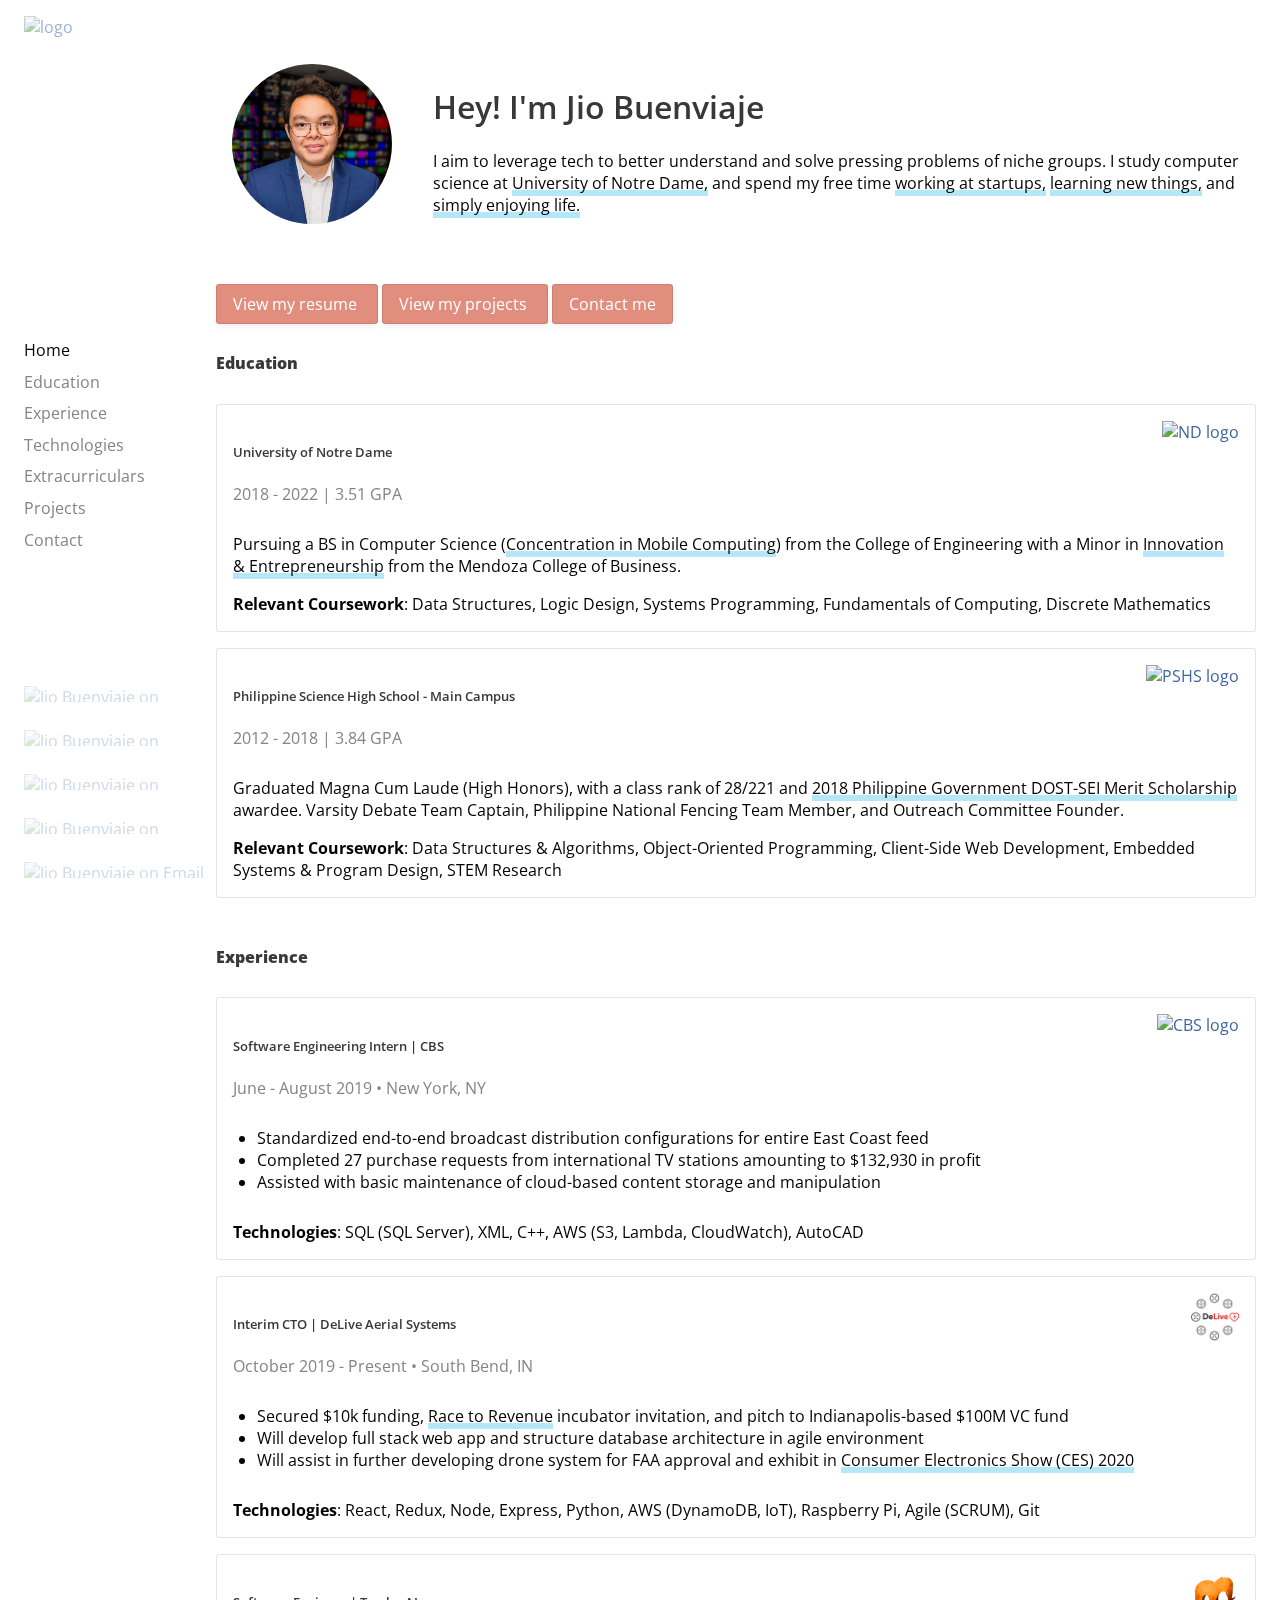
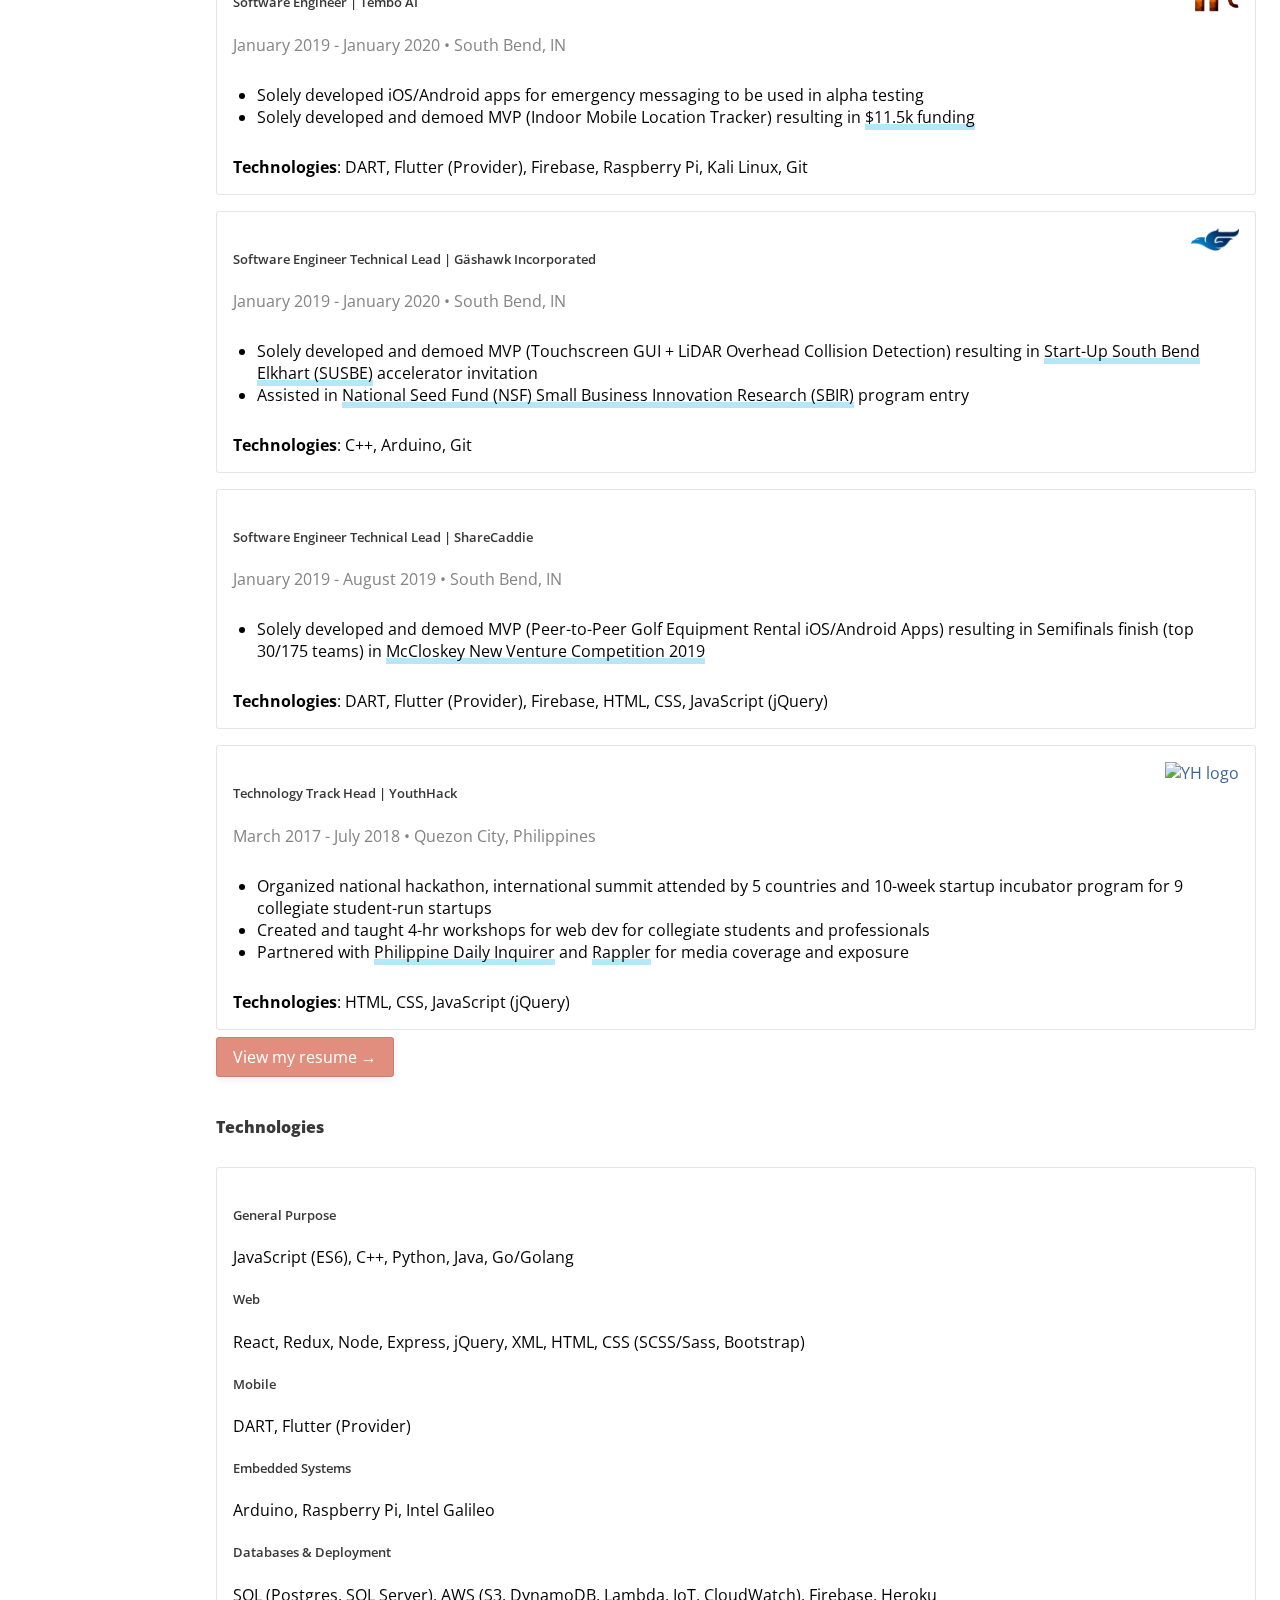
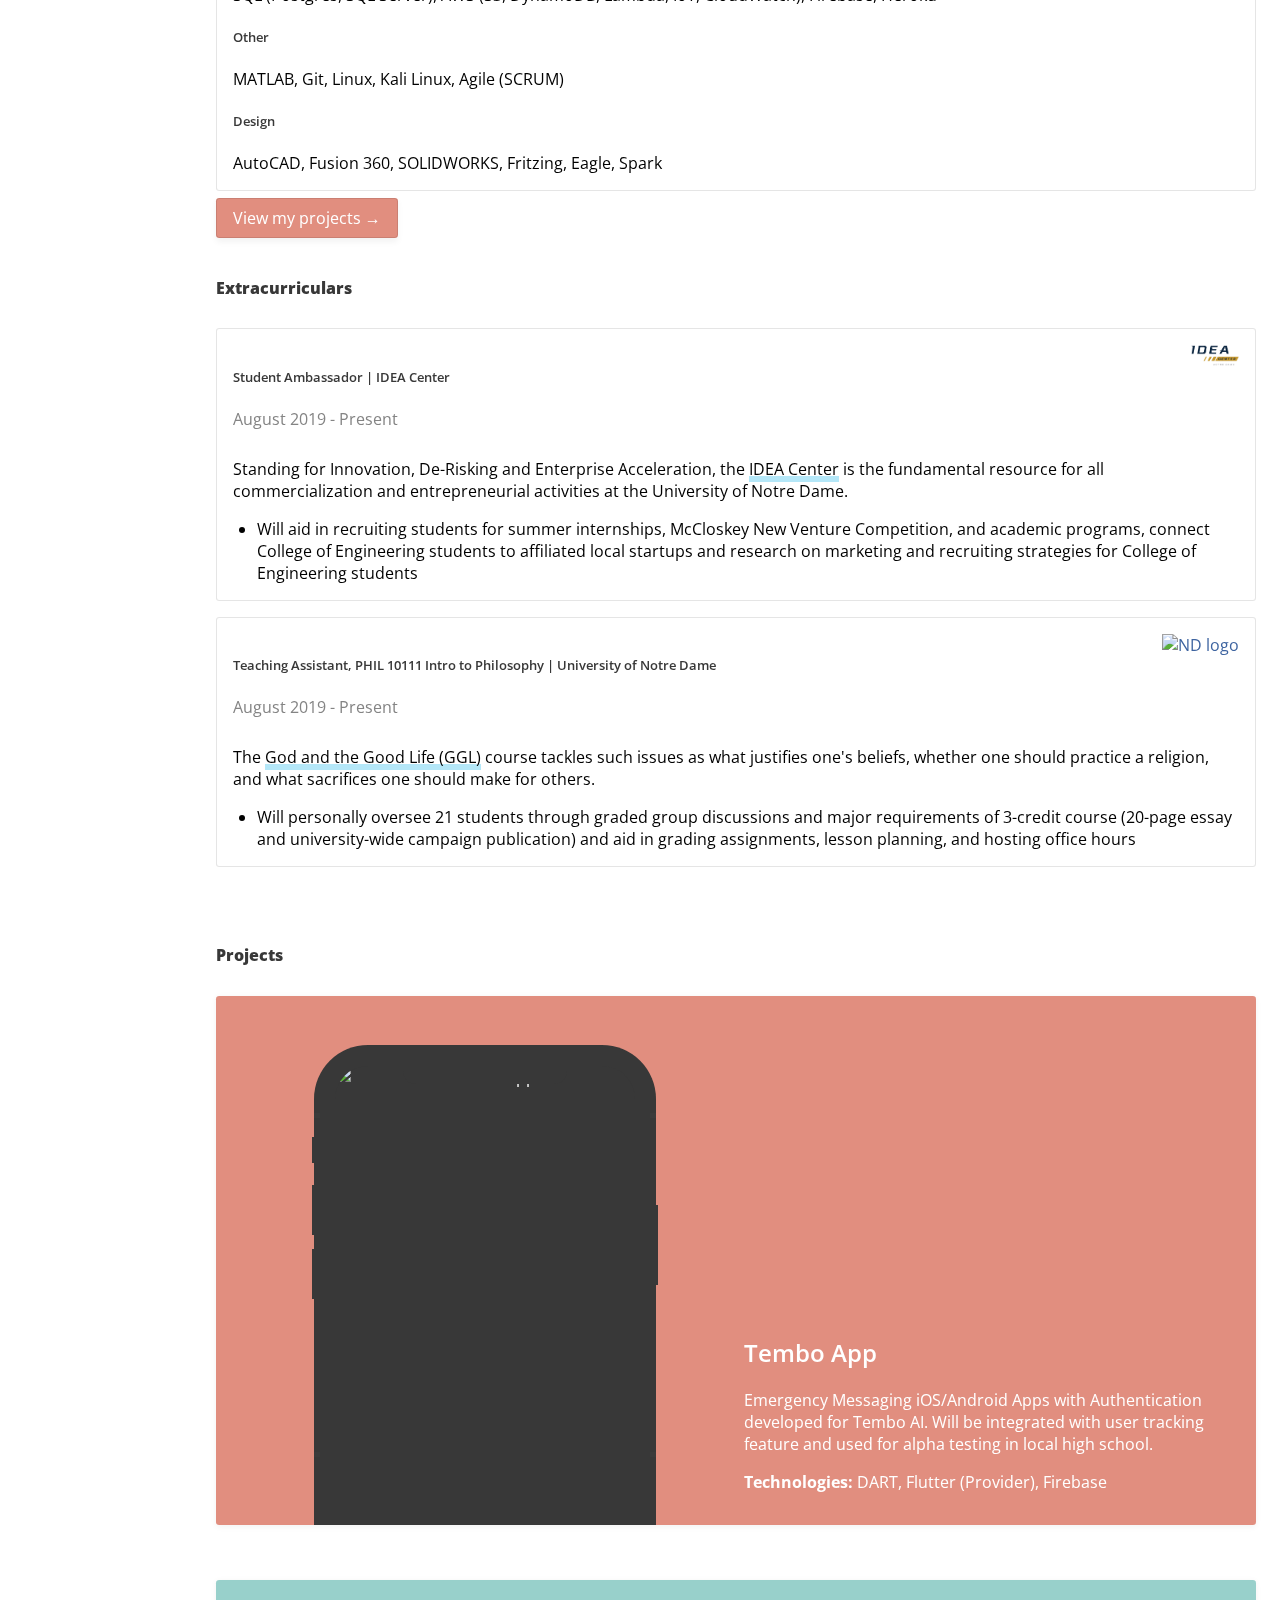
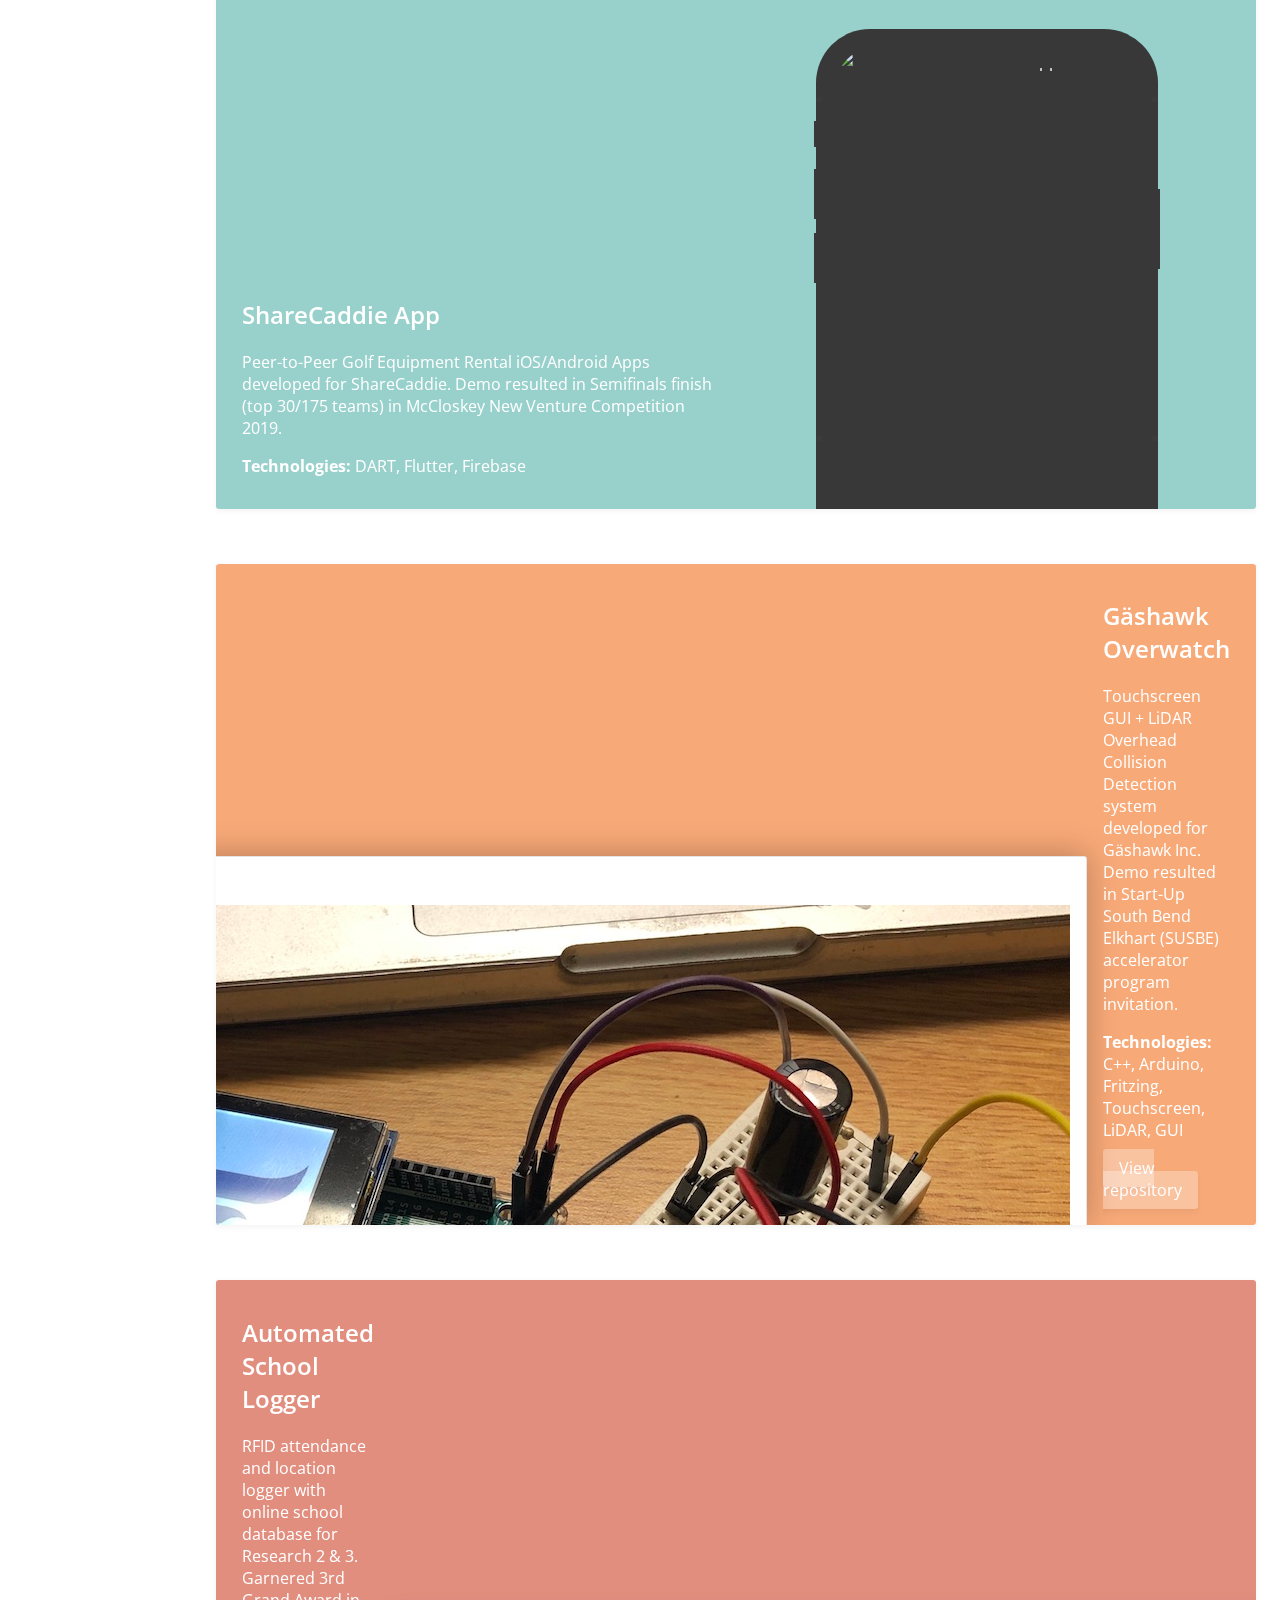
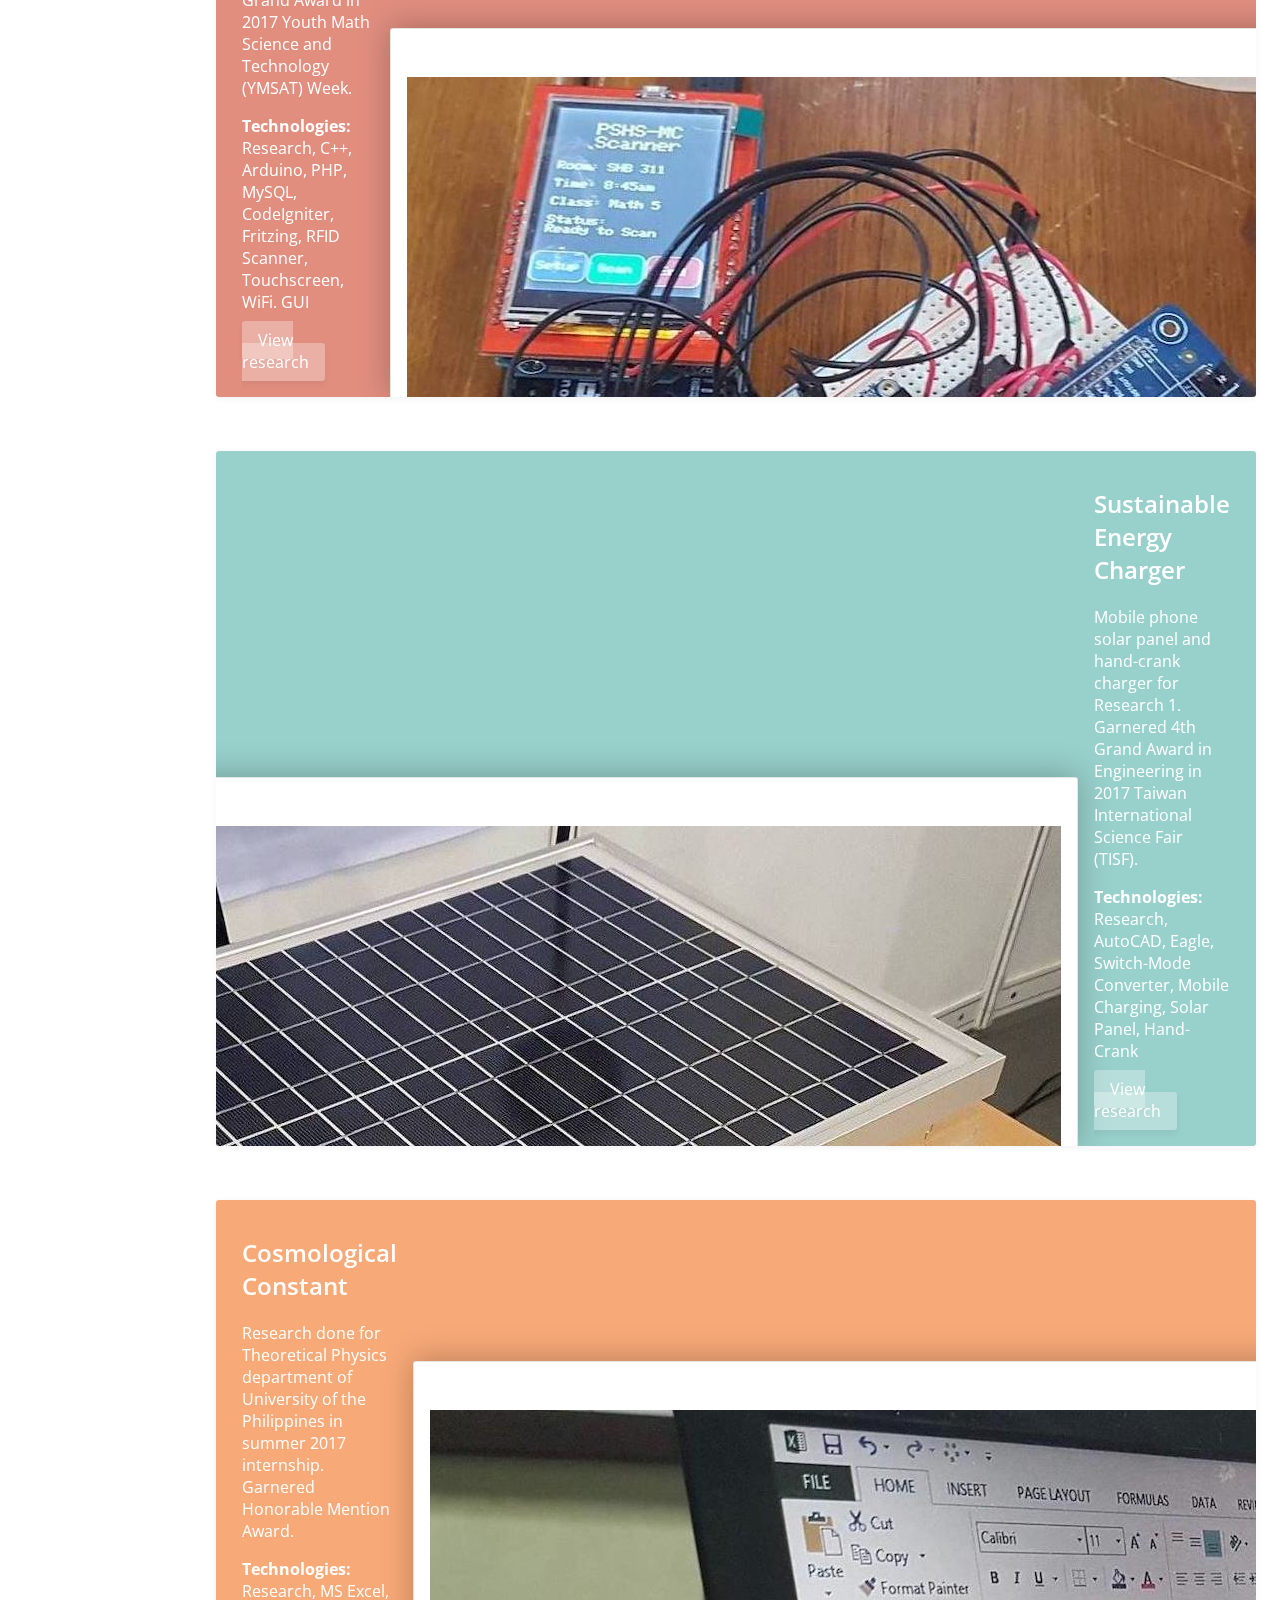
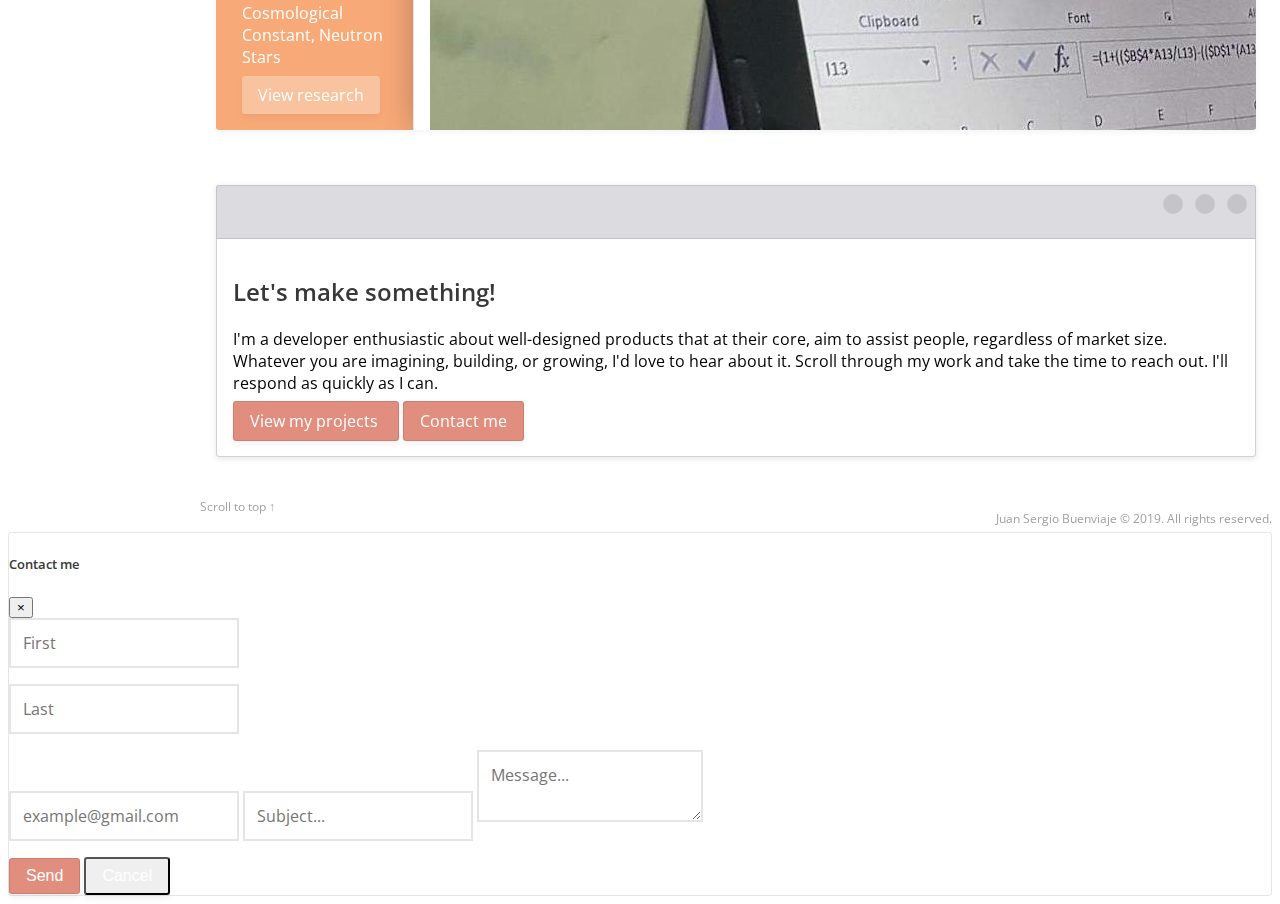
==== commit df9e27b3: "Fix contact modal" ====
--- a/index.html
+++ b/index.html
@@ -177,13 +177,12 @@
               <a href="#technologies" class="">Technologies</a>
               <a href="#extracurriculars" class="">Extracurriculars</a>
               <a href="#projects" class="">Projects</a>
-              <a href="mailto:jbuenvia@nd.edu" class="">Contact</a>
-              <!-- <a data-toggle="modal" data-target="#contactModal" id="contact-btn">
+              <a data-toggle="modal" data-target="#contactModal" id="contact-btn">
               Contact
             </a>
             <a href="/contact" id="contact-link">
               Contact
-            </a> -->
+            </a>
             </div>
 
             <div class="social">
@@ -276,7 +275,7 @@
               <a href="#projects" class="btn btn-info marg-bot-05">
                 View my projects
               </a>
-              <a href="mailto:jbuenvia@nd.edu" class="btn btn-info marg-bot-05">
+              <a data-toggle="modal" data-target="#contactModal" href="/contact" class="btn btn-info marg-bot-05">
                 Contact me
               </a>
             </div>
@@ -420,7 +419,7 @@
                 </li>
               </ul>
               <p>
-                <strong>Technologies</strong>: React, Redux, Node, Express, AWS (DynamoDB, IoT), Raspberry Pi, Agile (SCRUM), Git
+                <strong>Technologies</strong>: React, Redux, Node, Express, Python, AWS (DynamoDB, IoT), Raspberry Pi, Agile (SCRUM), Git
               </p>
             </div>
             <div class="card">
@@ -930,11 +929,7 @@
                 <a href="#projects" class="btn btn-info">
                   View my projects
                 </a>
-                <a
-                  href="mailto:jbuenvia@nd.edu"
-                  class="btn btn-info"
-                  target="_BLANK"
-                >
+                <a data-toggle="modal" data-target="#contactModal" href="/contact" class="btn btn-info marg-bot-05">
                   Contact me
                 </a>
               </div>
@@ -955,7 +950,7 @@
         </div>
       </footer>
       <!-- Contact form -->
-      <!-- <div class="modal fade" tabindex="-1" role="contact" id="contactModal" aria-labelledby="contactModal"
+      <div class="modal fade" tabindex="-1" role="contact" id="contactModal" aria-labelledby="contactModal"
     aria-hidden="true">
     <div class="modal-dialog modal-dialog-centered" role="document">
       <div class="modal-content">
@@ -965,27 +960,27 @@
             <span aria-hidden="true">&times;</span>
           </button>
         </div>
-        <form id="contactForm">
+        <form id="contactForm" data-netlify="true">
           <div class="modal-body">
             <!-- Render a div for error and success messages -->
-      <!-- <div id="message"></div> -->
+      <div id="message"></div>
       <!-- Render the form fields -->
-      <!-- <div class="row">
+      <div class="row">
               <div class="col-12 col-md-6">
                 <input type="text" name="firstName" id="firstName" class="form-control" placeholder="First"
-                  required="true"></input>
+                  required="true" />
               </div>
               <div class="col-12 col-md-6">
-                <input type="text" name="lastName" class="form-control" placeholder="Last" required="true"></input>
+                <input type="text" name="lastName" class="form-control" placeholder="Last" required="true" />
               </div>
             </div>
             <input type="email" name="email" class="form-control" placeholder="example@gmail.com"
-              required="true"></input>
-            <input type="text" name="subject" class="form-control" placeholder="Subject..." required="true"></input>
+              required="true" />
+            <input type="text" name="subject" class="form-control" placeholder="Subject..." required="true" />
             <textarea type="text" name="body" class="form-control" placeholder="Message..." required="true"></textarea>
           </div>
           <div class="modal-footer">
-            <input type="submit" class="btn btn-info" value="Send" id="contactFormButton"></input>
+            <input type="submit" class="btn btn-info" value="Send" id="contactFormButton" />
             <button type="button" class="btn btn-secondary" data-dismiss="modal">
               Cancel
             </button>
@@ -993,7 +988,7 @@
         </form>
       </div>
     </div>
-  </div> -->
+  </div>
     </div>
 
     <!-- Javascripts -->
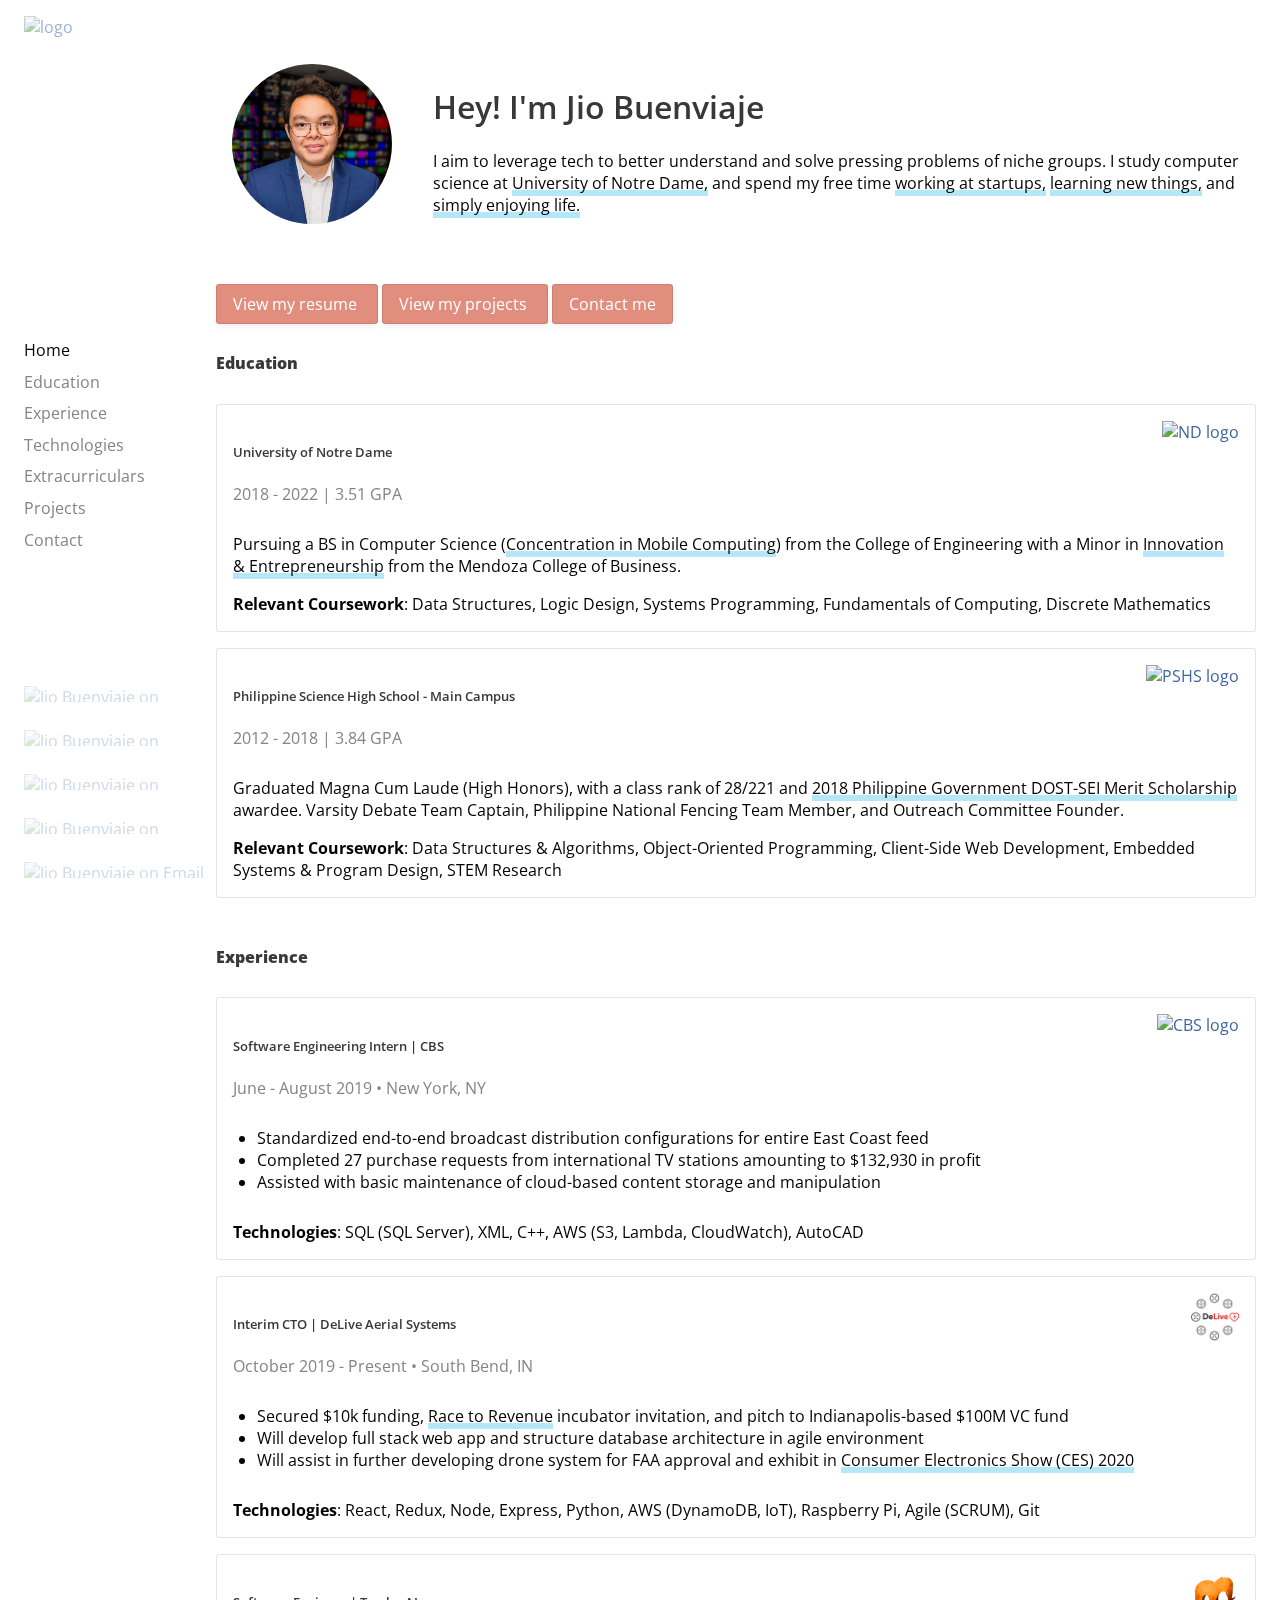
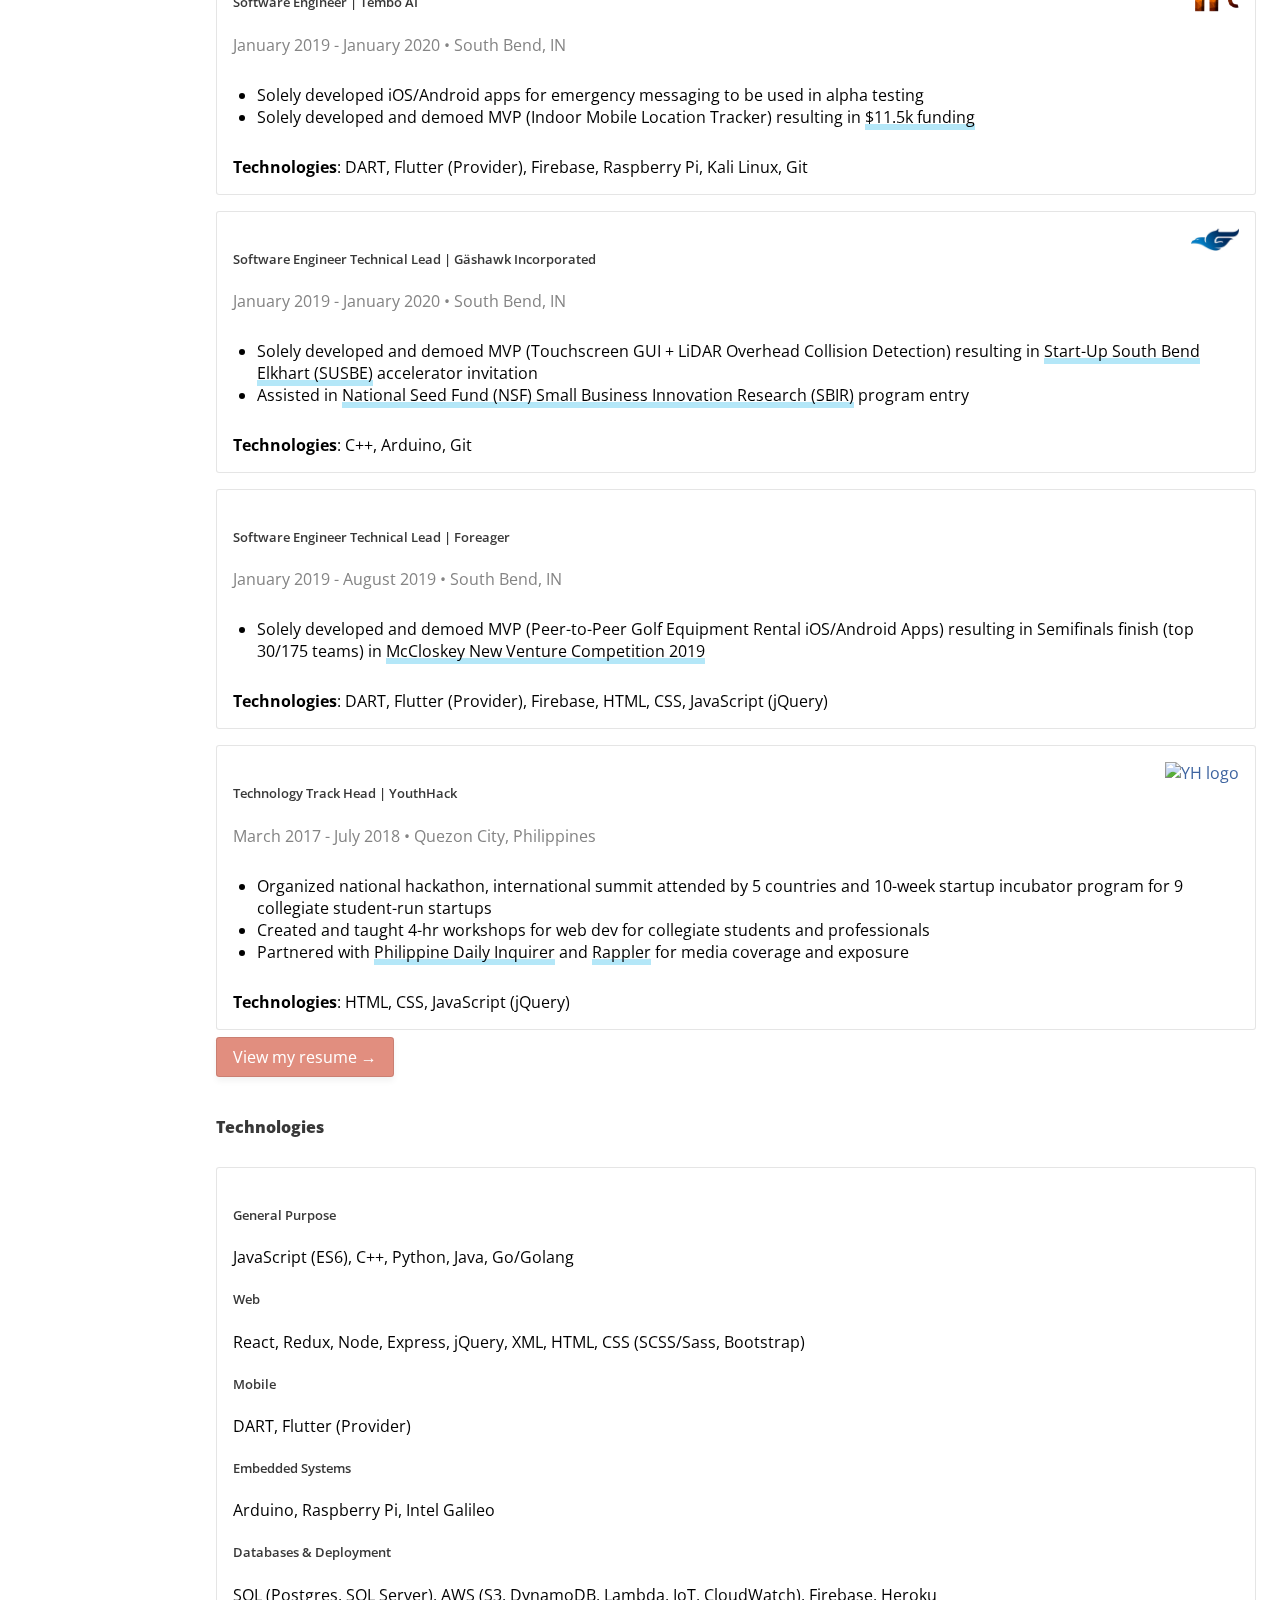
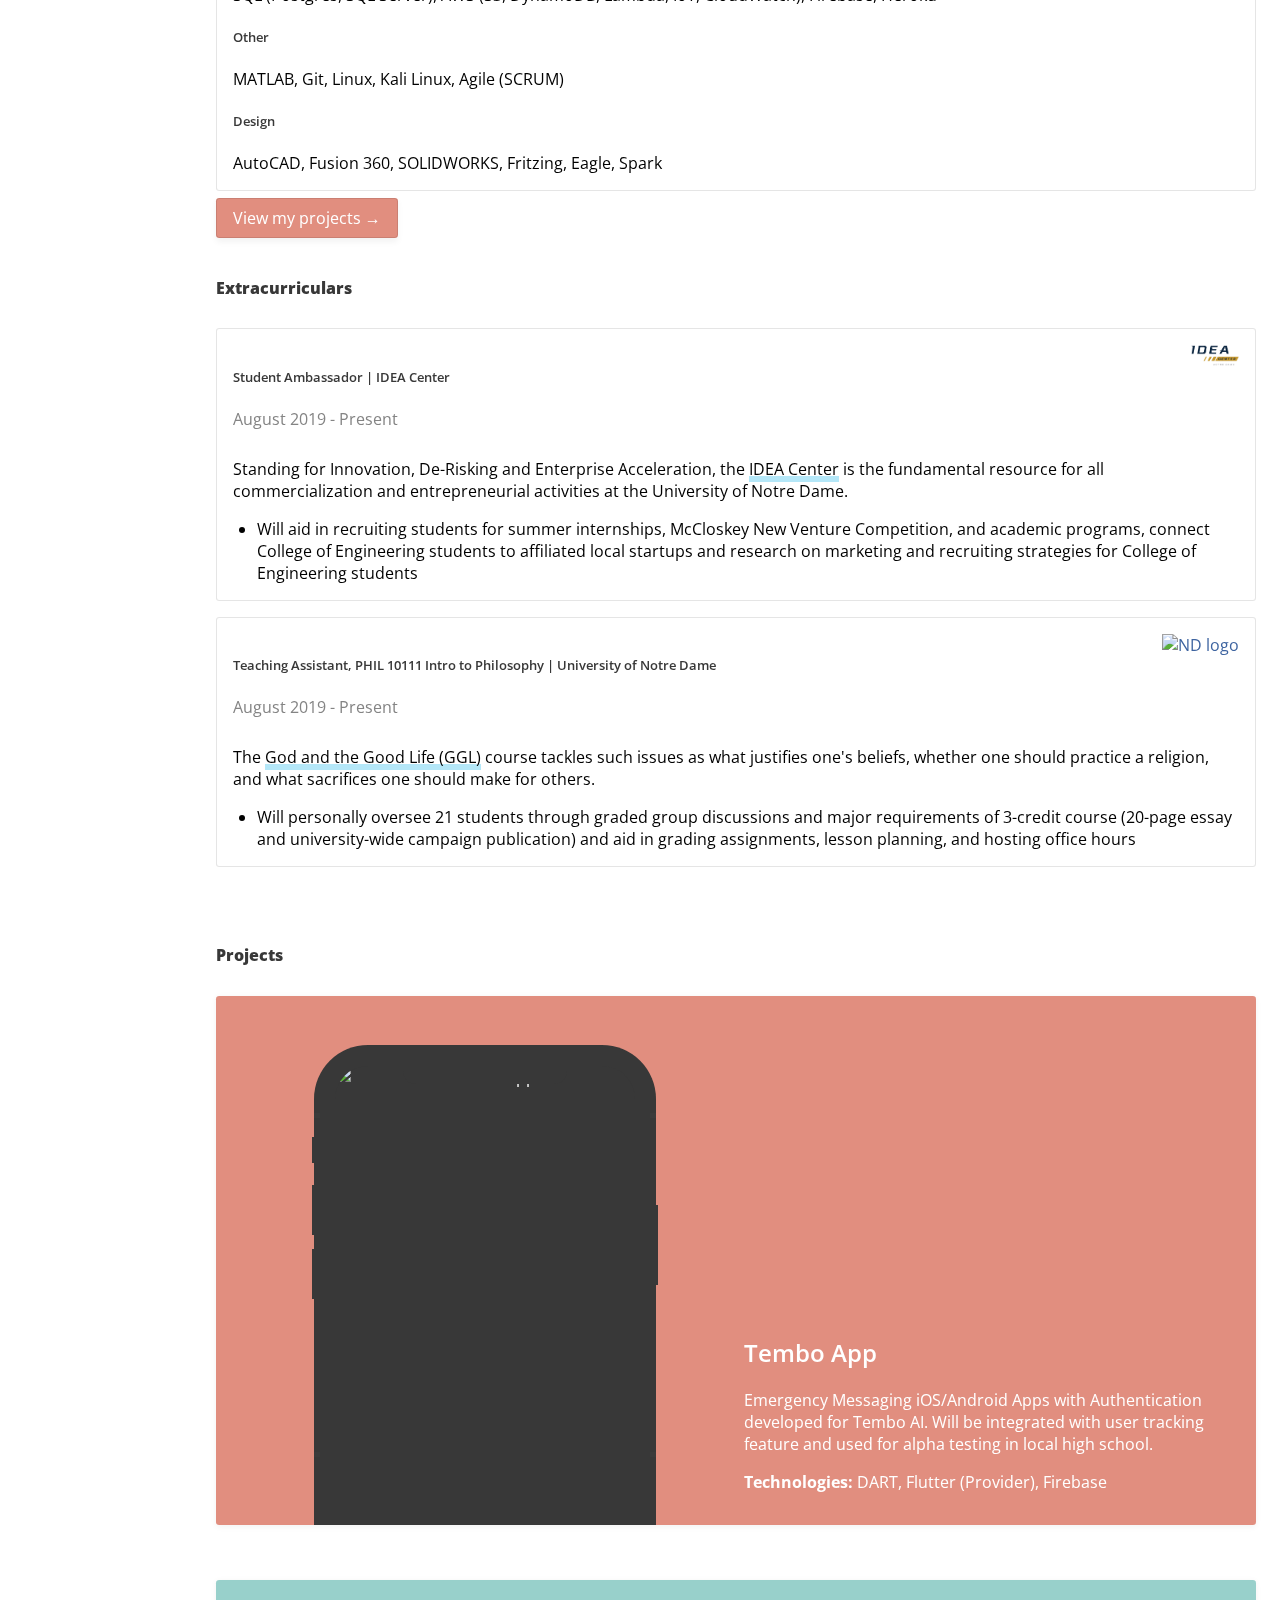
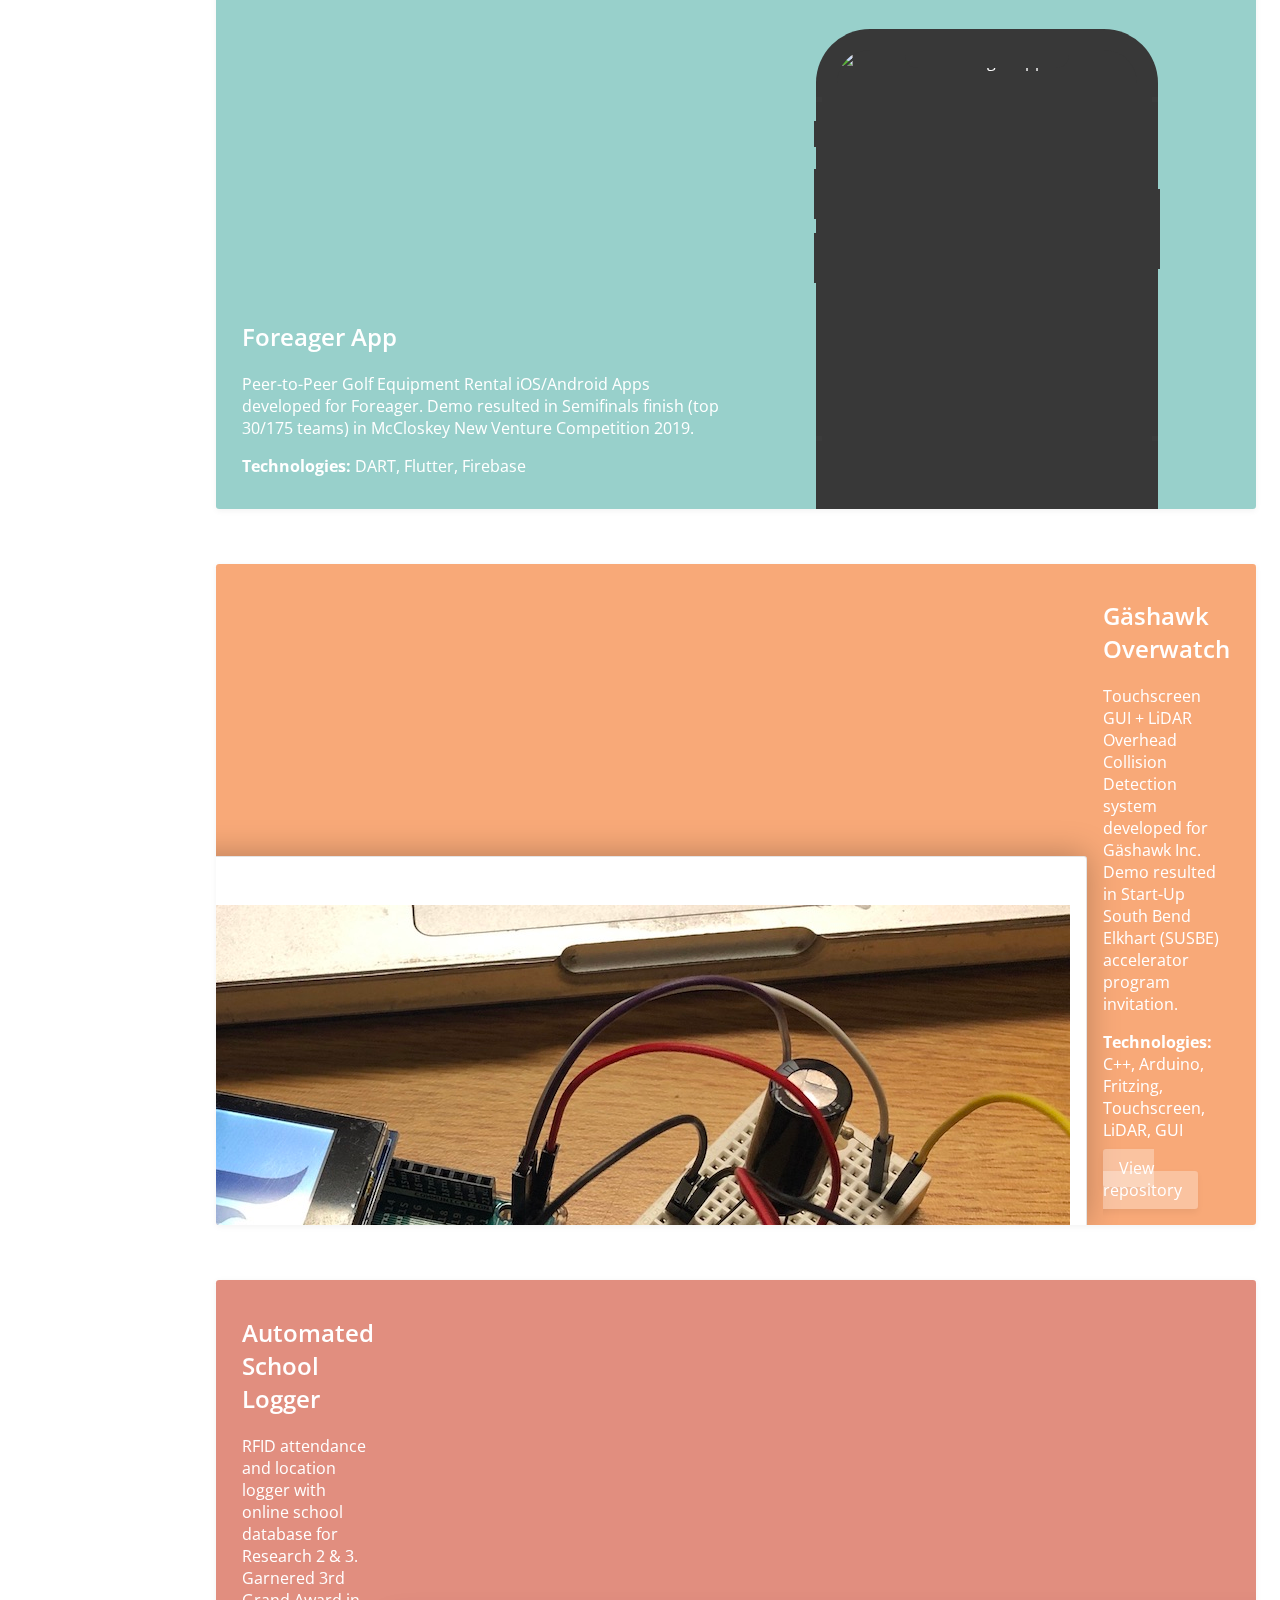
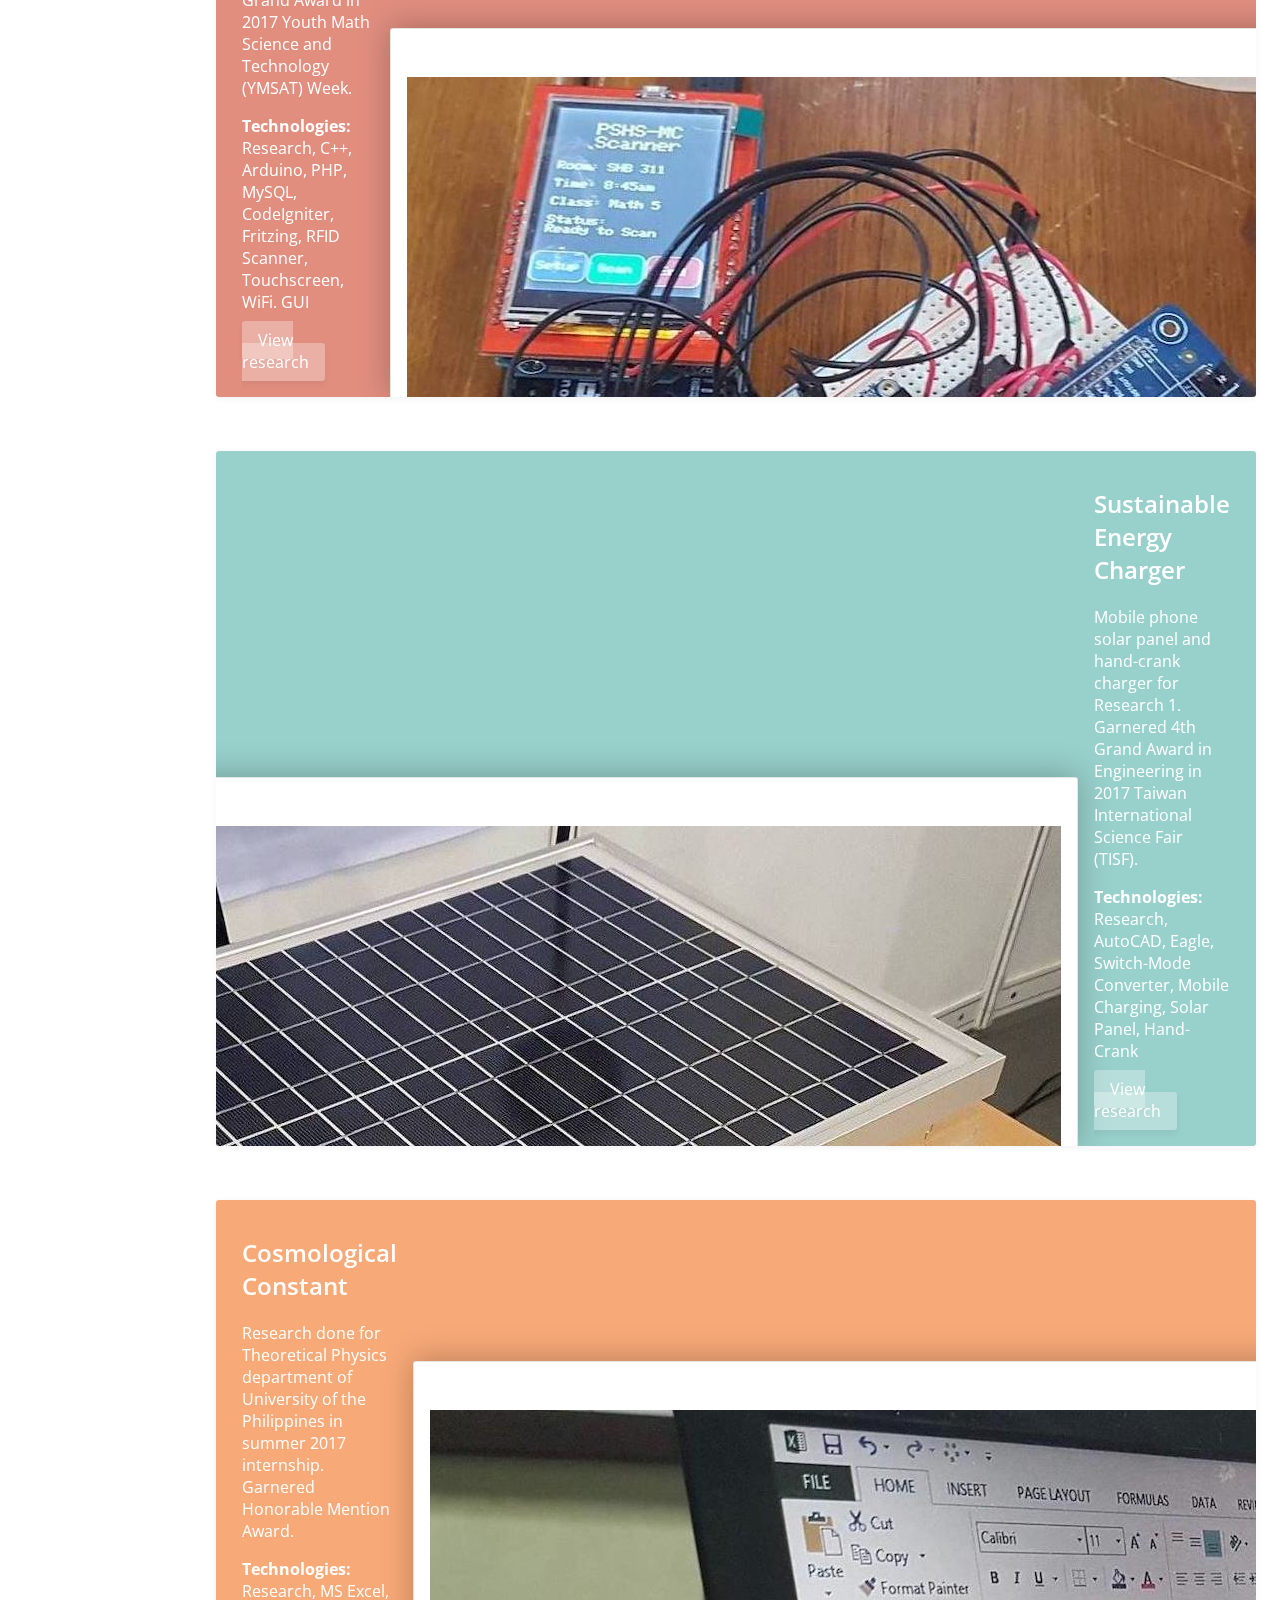
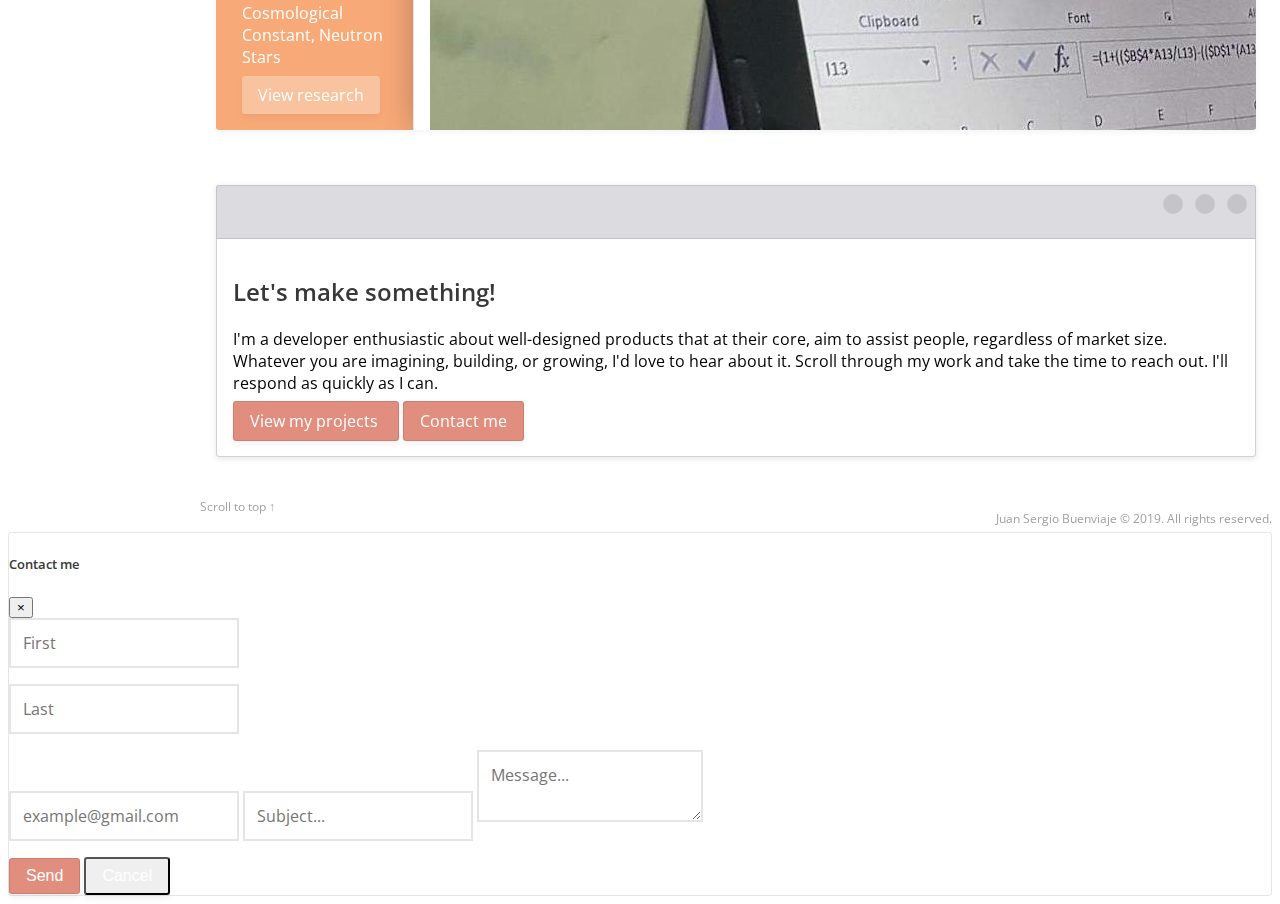
==== commit 8e28591f: "Update foreager" ====
--- a/index.html
+++ b/index.html
@@ -496,14 +496,14 @@
             <div class="card">
               <div class="flex-container">
                 <div class="flex">
-                  <h5>Software Engineer Technical Lead | ShareCaddie</h5>
+                  <h5>Software Engineer Technical Lead | Foreager</h5>
                   <p class="gray-text subtitle">
                     January 2019 - August 2019 • South Bend, IN
                   </p>
                 </div>
                 <div
                   class="background-image"
-                  style="background-image: url(img/experience/sharecaddie.png)"
+                  style="background-image: url(img/experience/foreager.png)"
                 ></div>
               </div>
               <ul class="tech">
@@ -748,10 +748,10 @@
             </div>
             <div class="project" style="background: #98D0CB">
               <div class="text">
-                <h2>ShareCaddie App</h2>
+                <h2>Foreager App</h2>
                 <p>
                   Peer-to-Peer Golf Equipment Rental iOS/Android Apps developed
-                  for ShareCaddie. Demo resulted in Semifinals finish (top
+                  for Foreager. Demo resulted in Semifinals finish (top
                   30/175 teams) in McCloskey New Venture Competition 2019.
                 </p>
                 <p><strong>Technologies:</strong> DART, Flutter, Firebase</p>
@@ -761,8 +761,8 @@
                   <div class="side">
                     <div class="screen">
                       <img
-                        src="/img/projects/sharecaddie.gif"
-                        alt="ShareCaddie app"
+                        src="/img/projects/foreager.gif"
+                        alt="Foreager app"
                       />
                     </div>
                   </div>
@@ -960,7 +960,7 @@
             <span aria-hidden="true">&times;</span>
           </button>
         </div>
-        <form id="contactForm" data-netlify="true">
+        <form id="contactForm" method="POST" data-netlify="true">
           <div class="modal-body">
             <!-- Render a div for error and success messages -->
       <div id="message"></div>
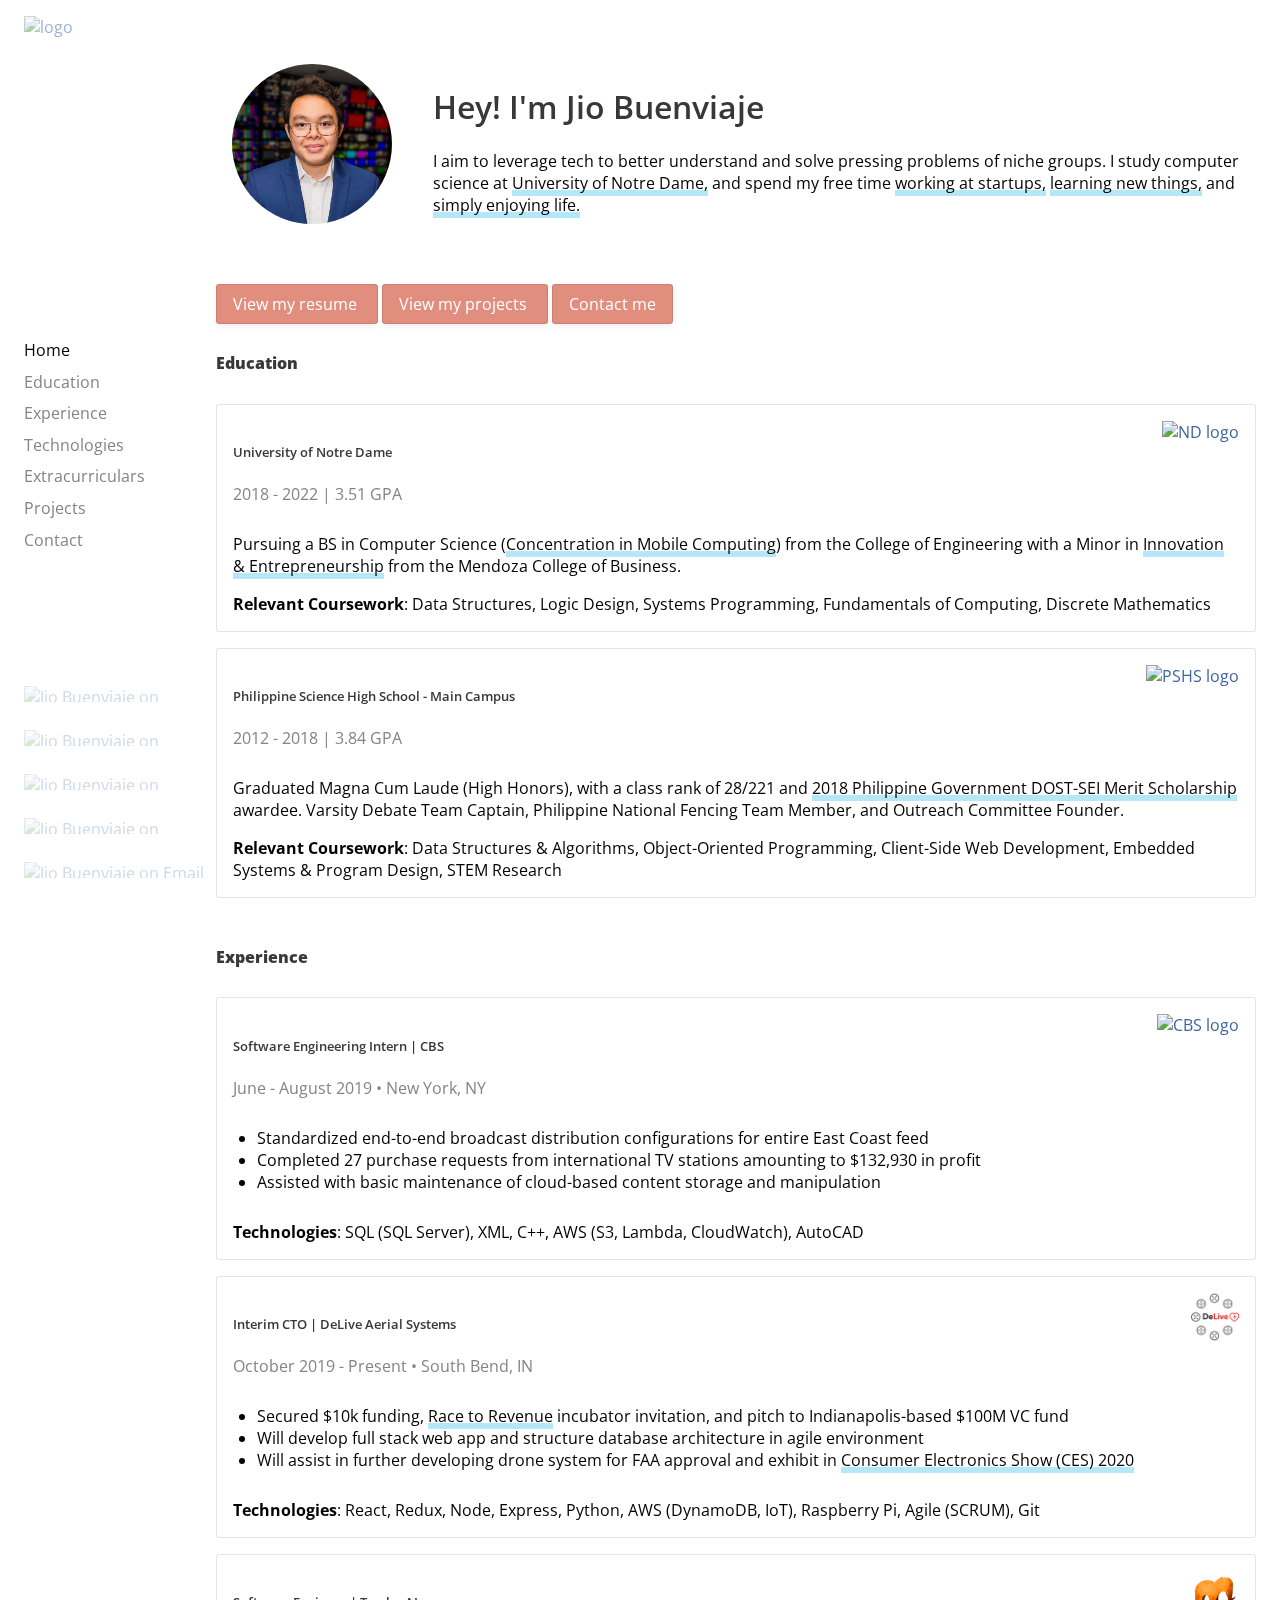
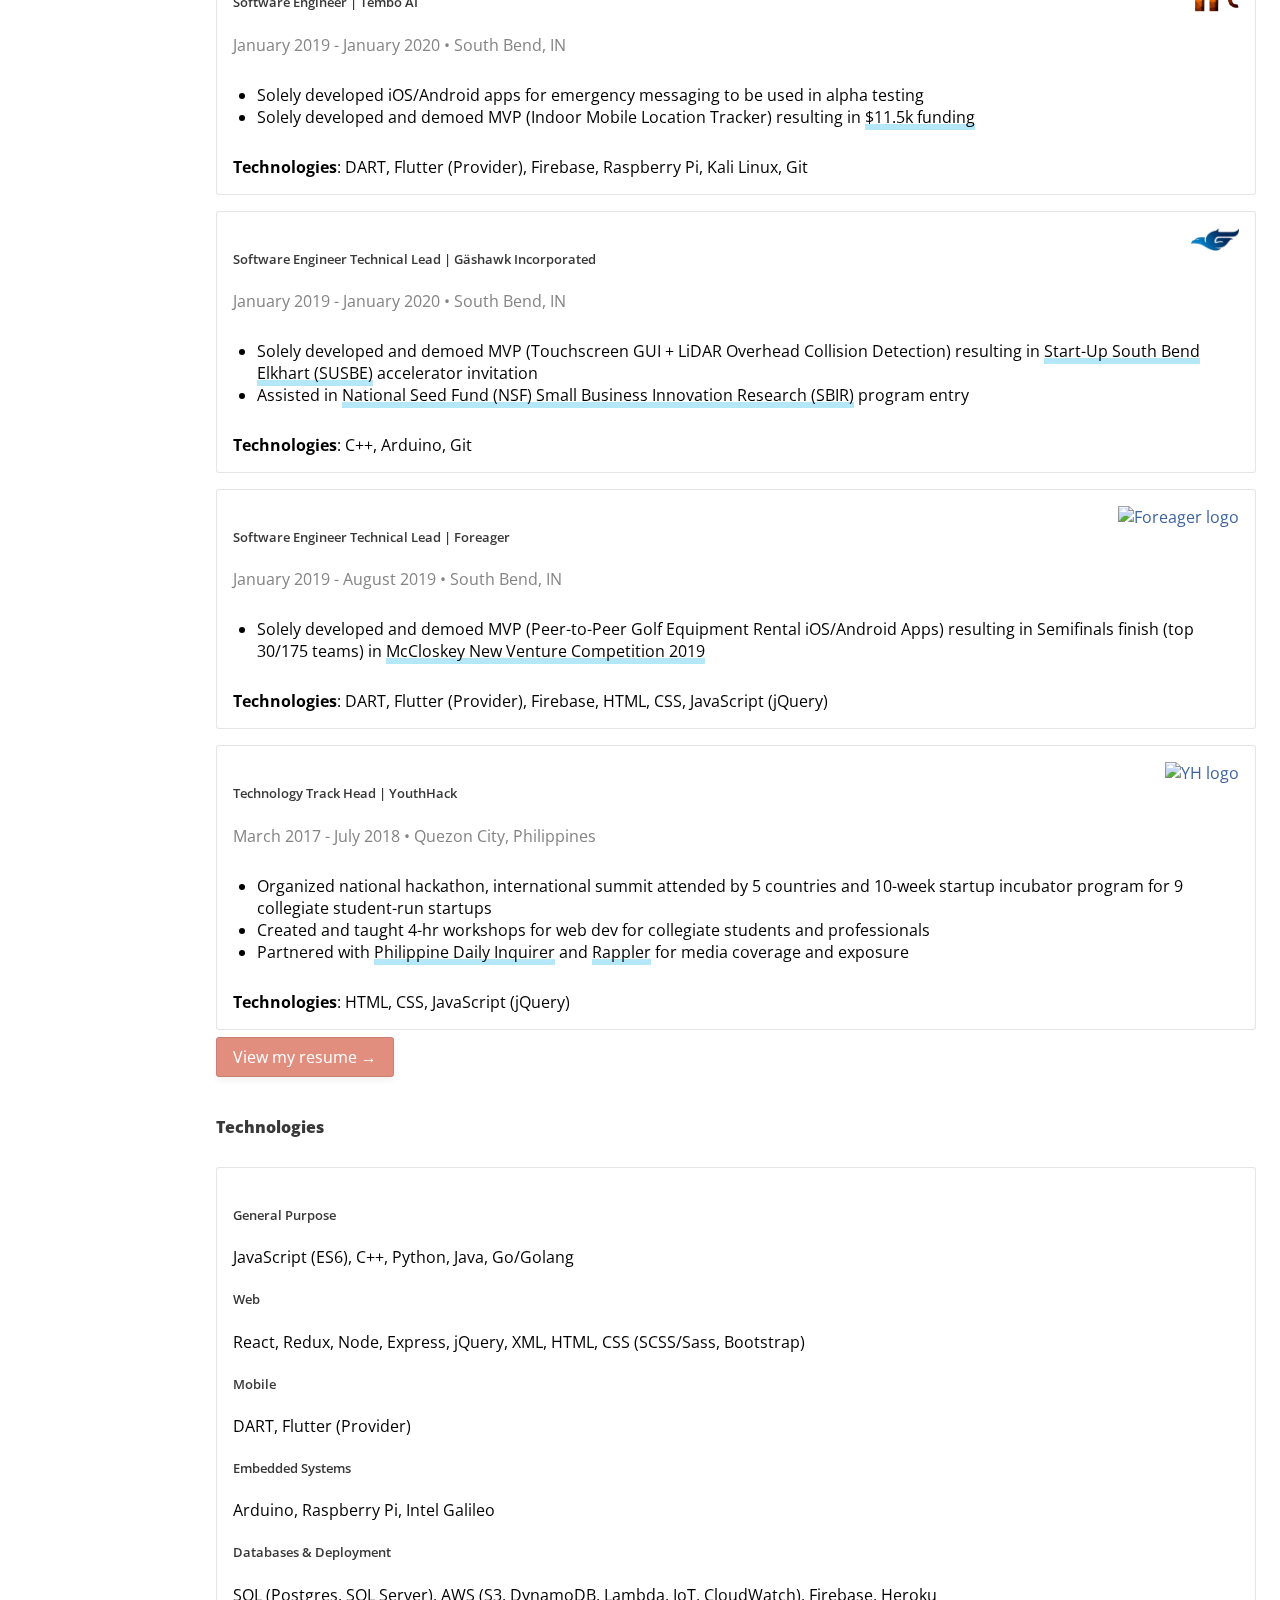
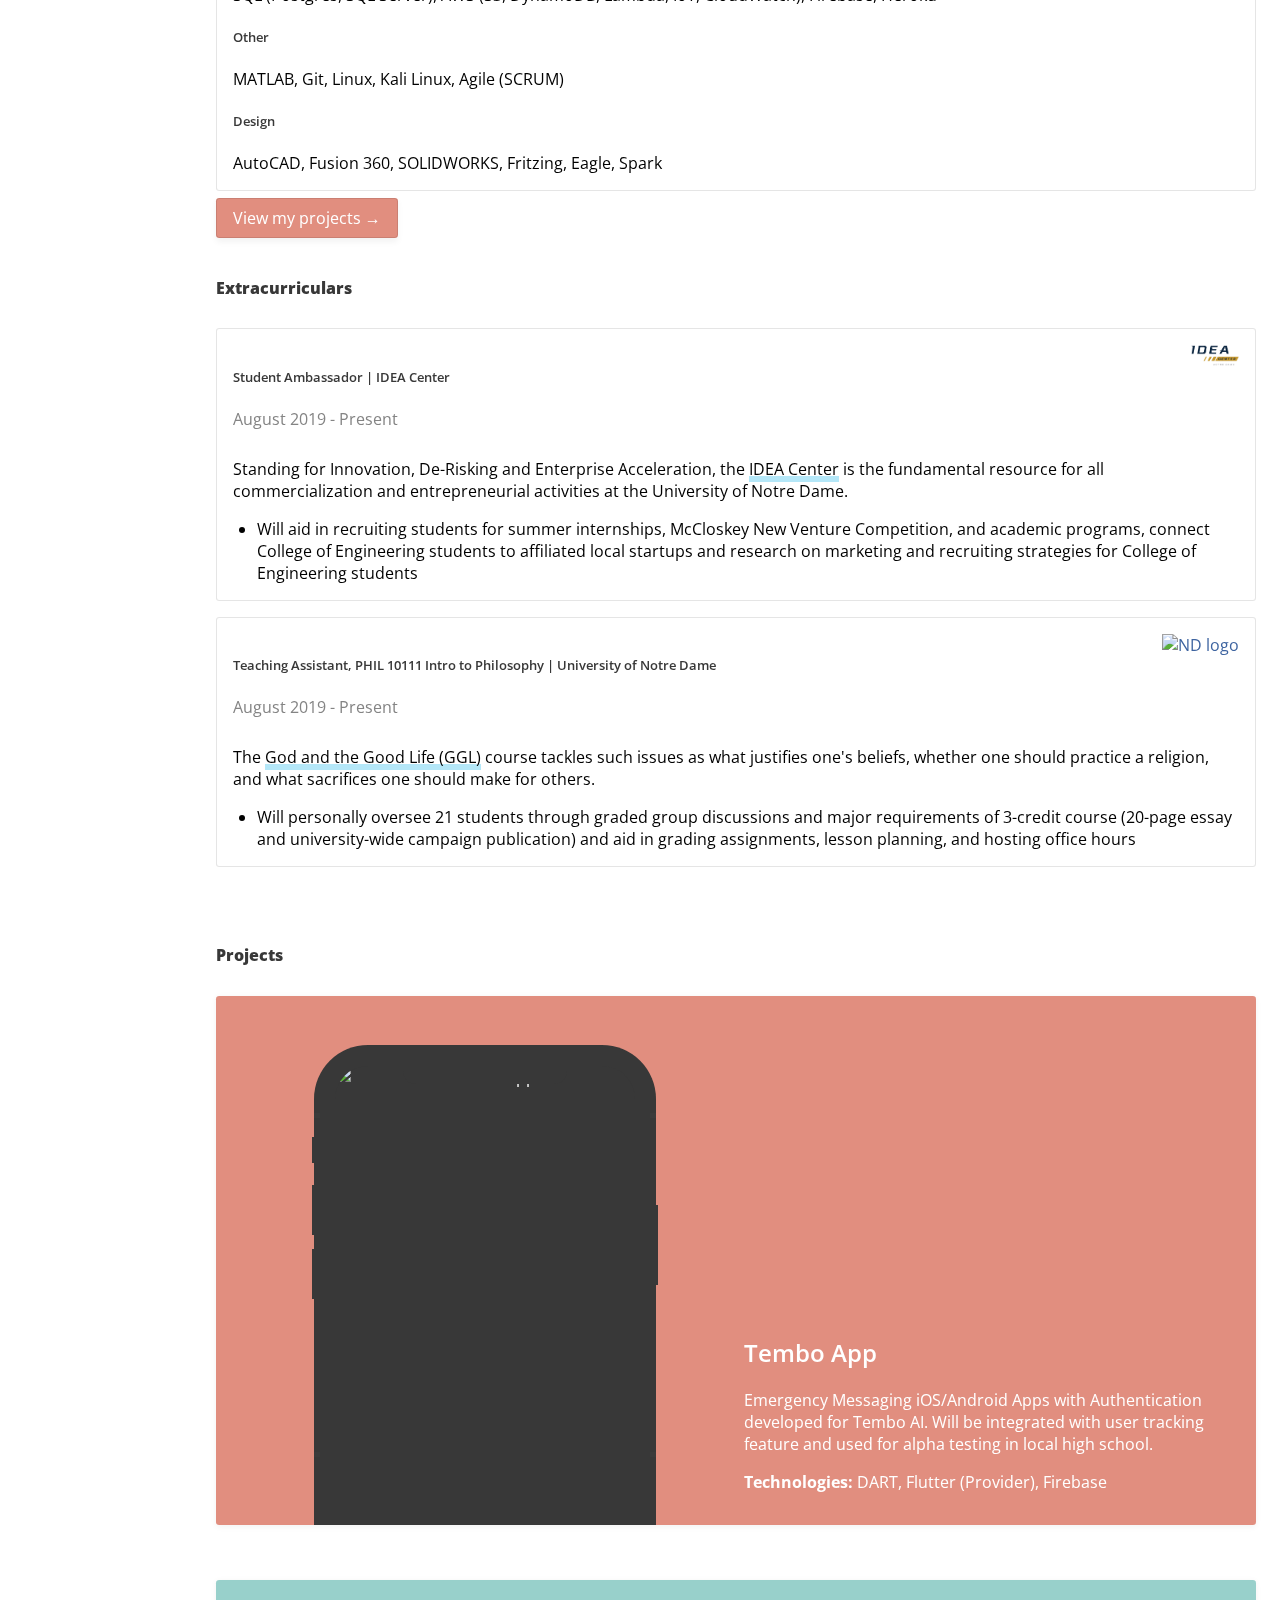
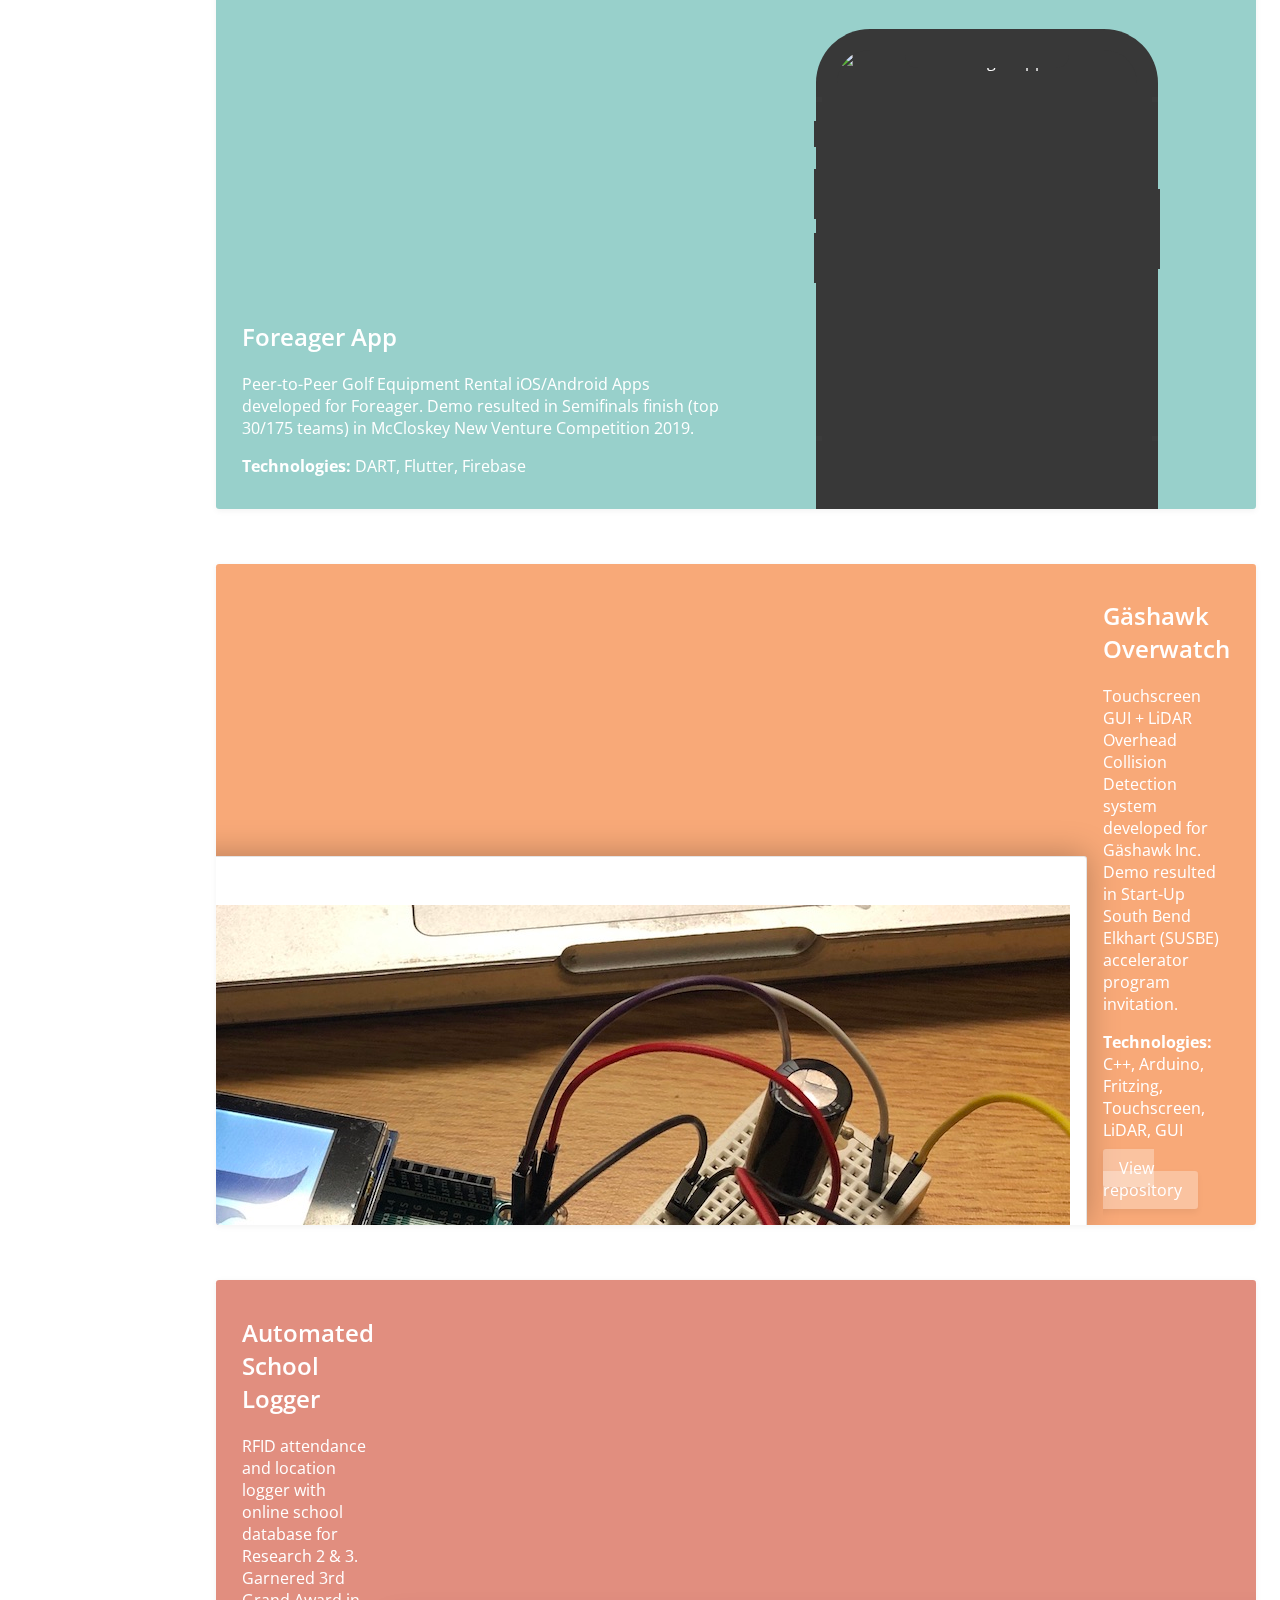
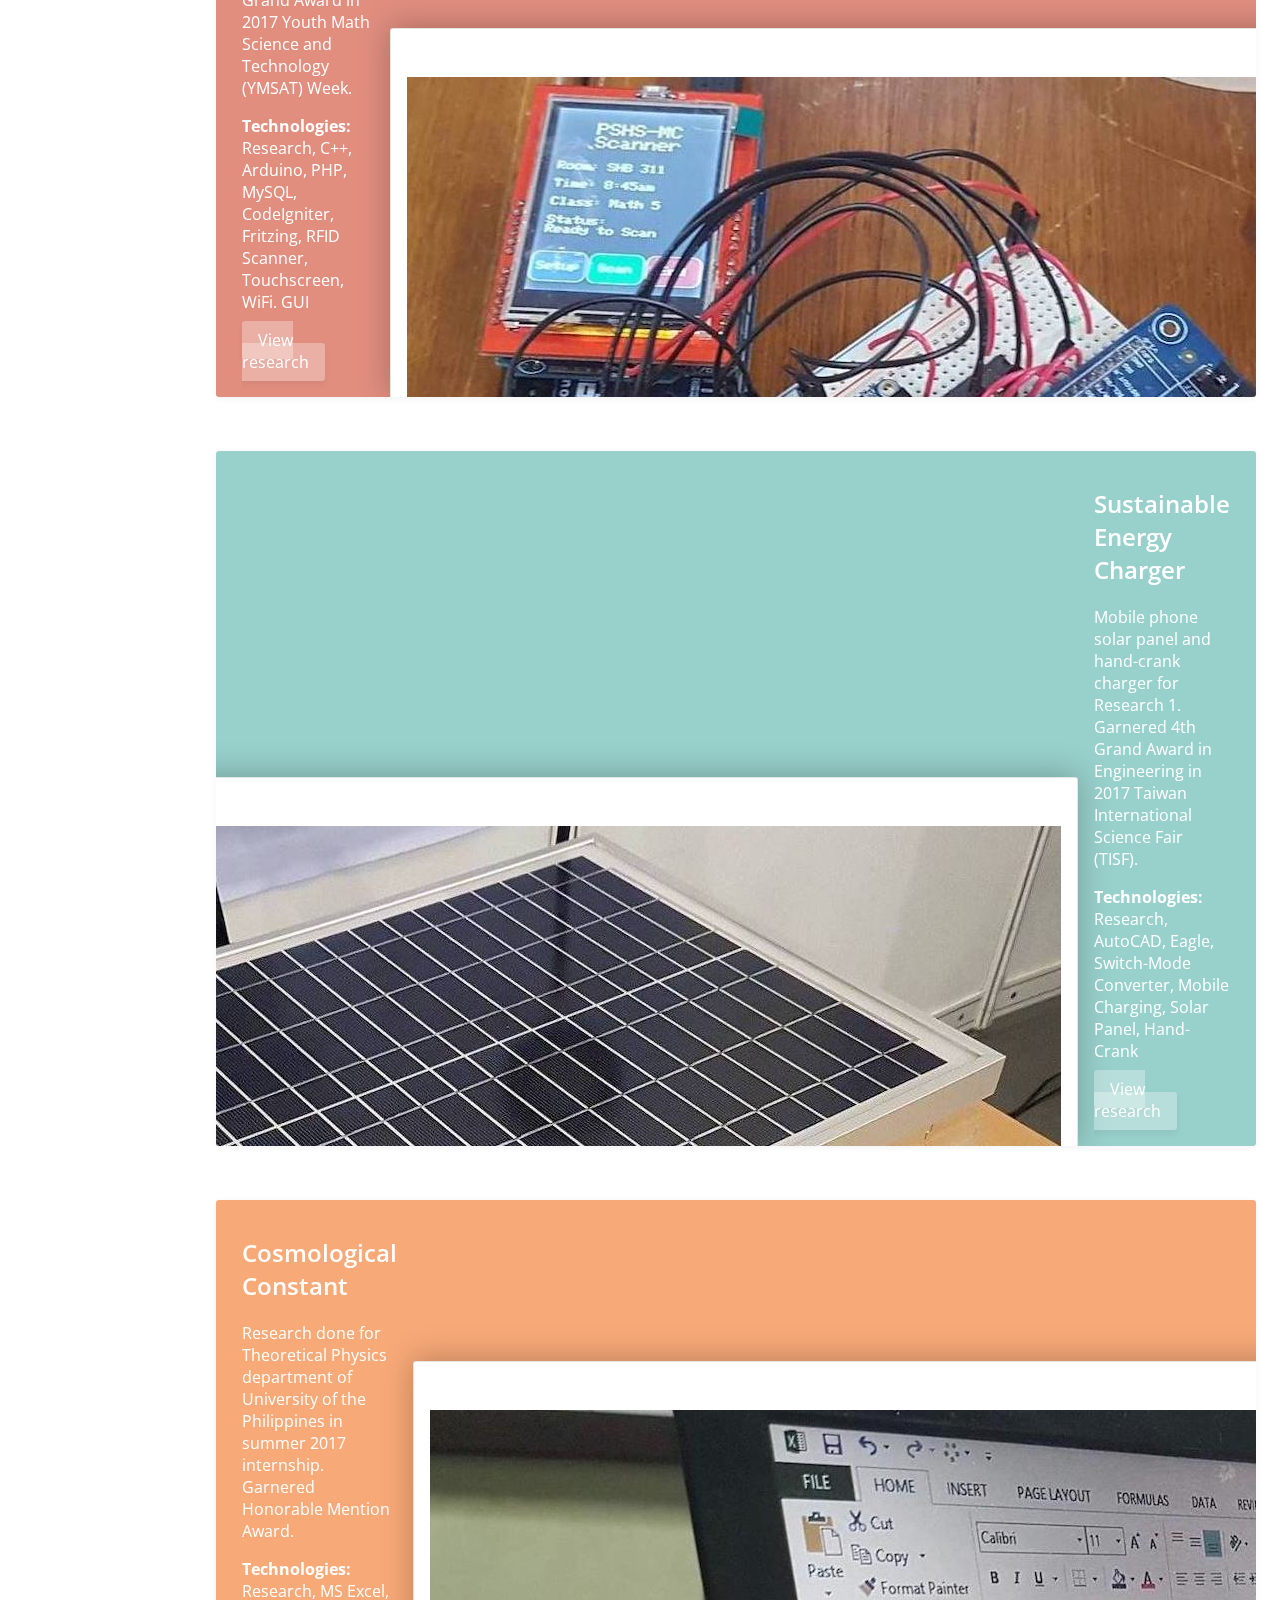
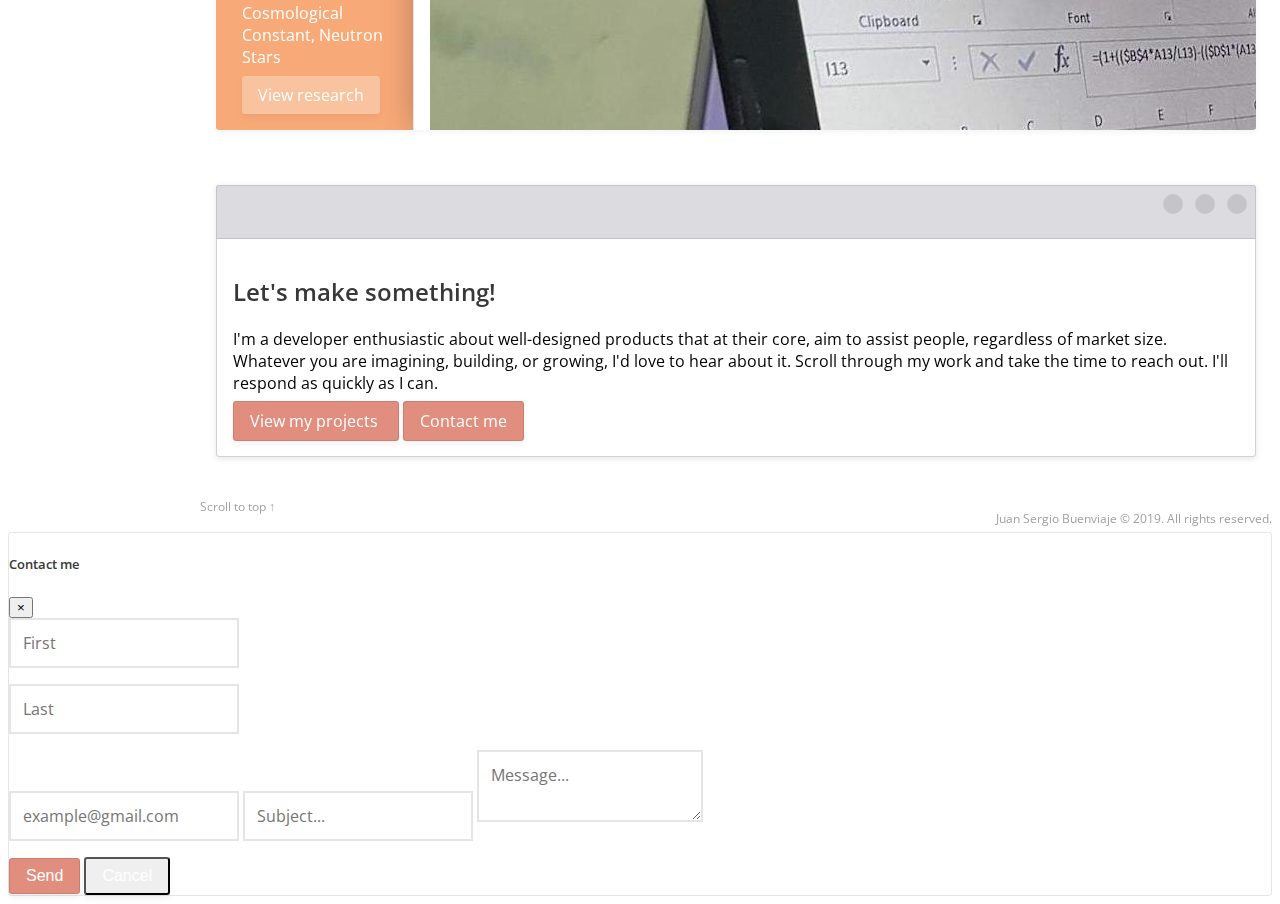
==== commit 5ba78b57: "Link foreager website" ====
--- a/index.html
+++ b/index.html
@@ -501,10 +501,12 @@
                     January 2019 - August 2019 • South Bend, IN
                   </p>
                 </div>
-                <div
-                  class="background-image"
-                  style="background-image: url(img/experience/foreager.png)"
-                ></div>
+                <a href="https://foreager.com/" target="_BLANK"
+                  ><img
+                    src="img/experience/foreager.png"
+                    class="background-image"
+                    alt="Foreager logo"
+                /></a>
               </div>
               <ul class="tech">
                 <li>
